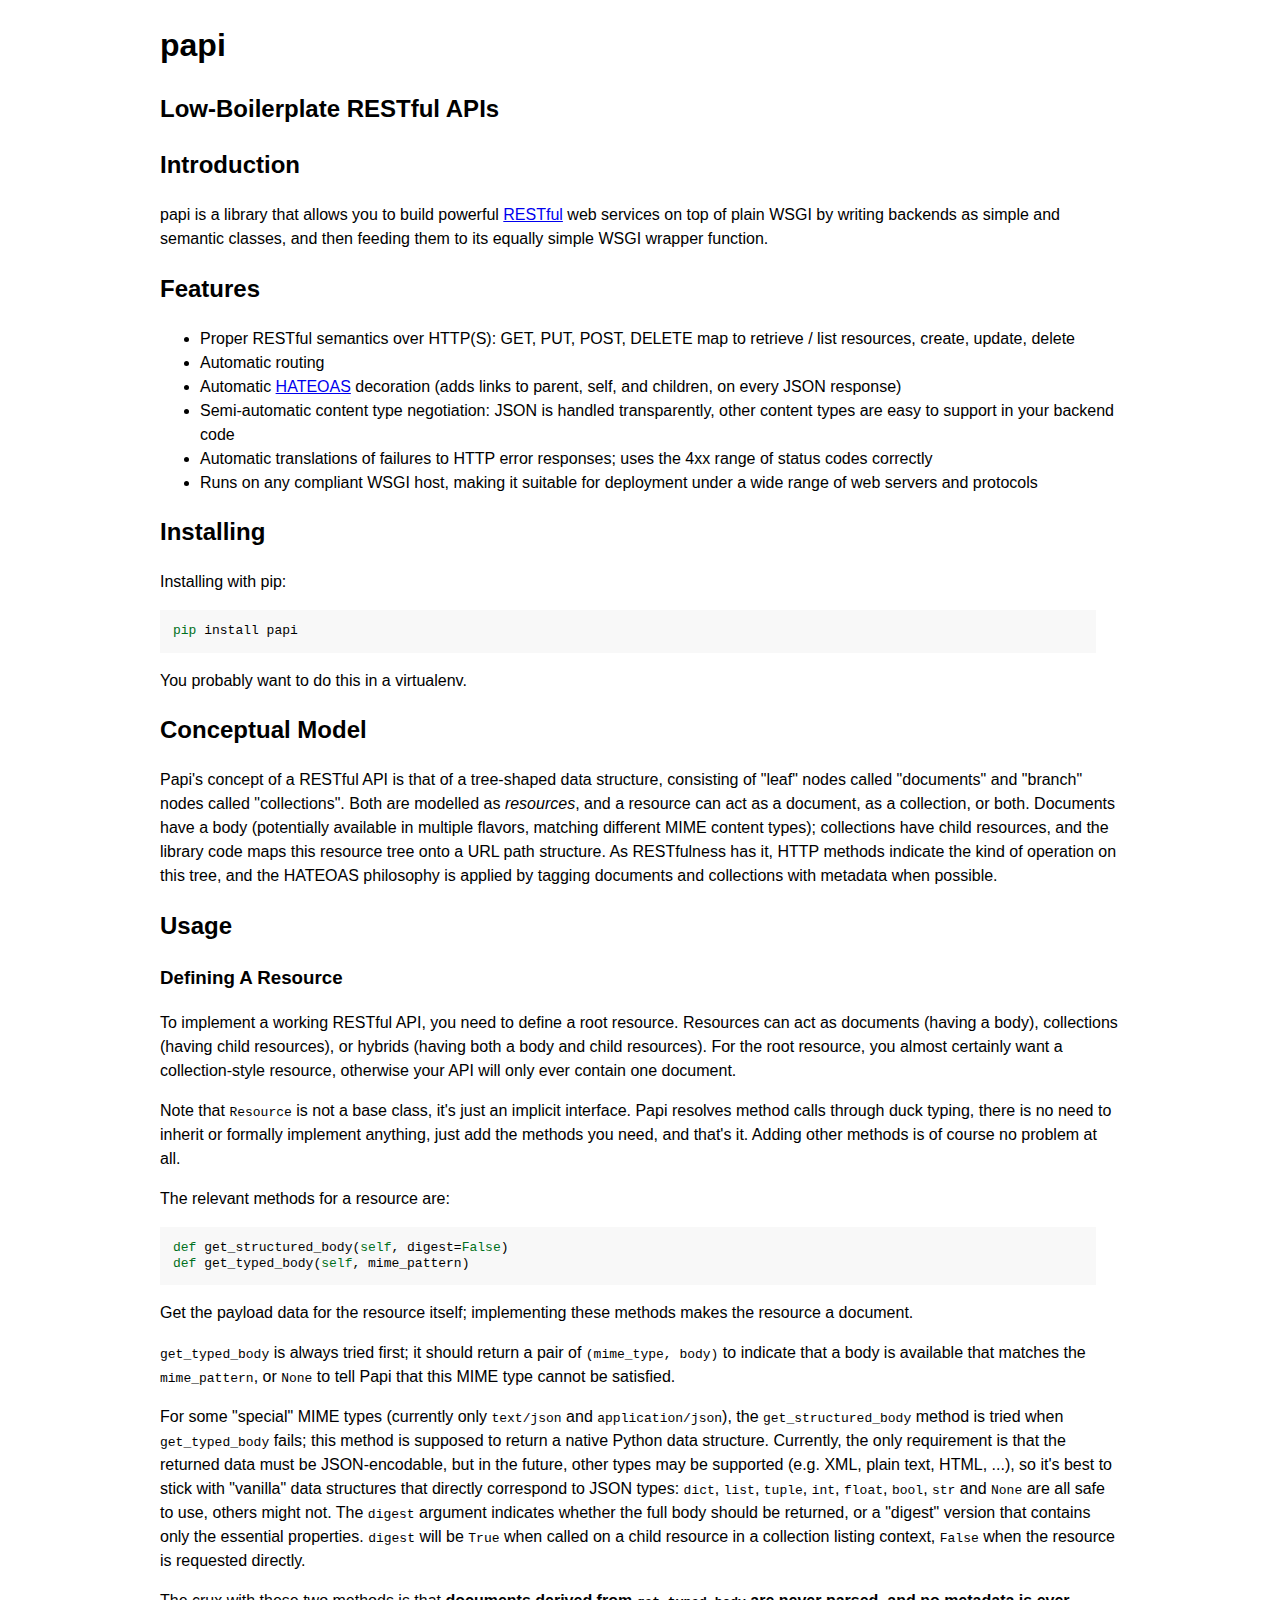
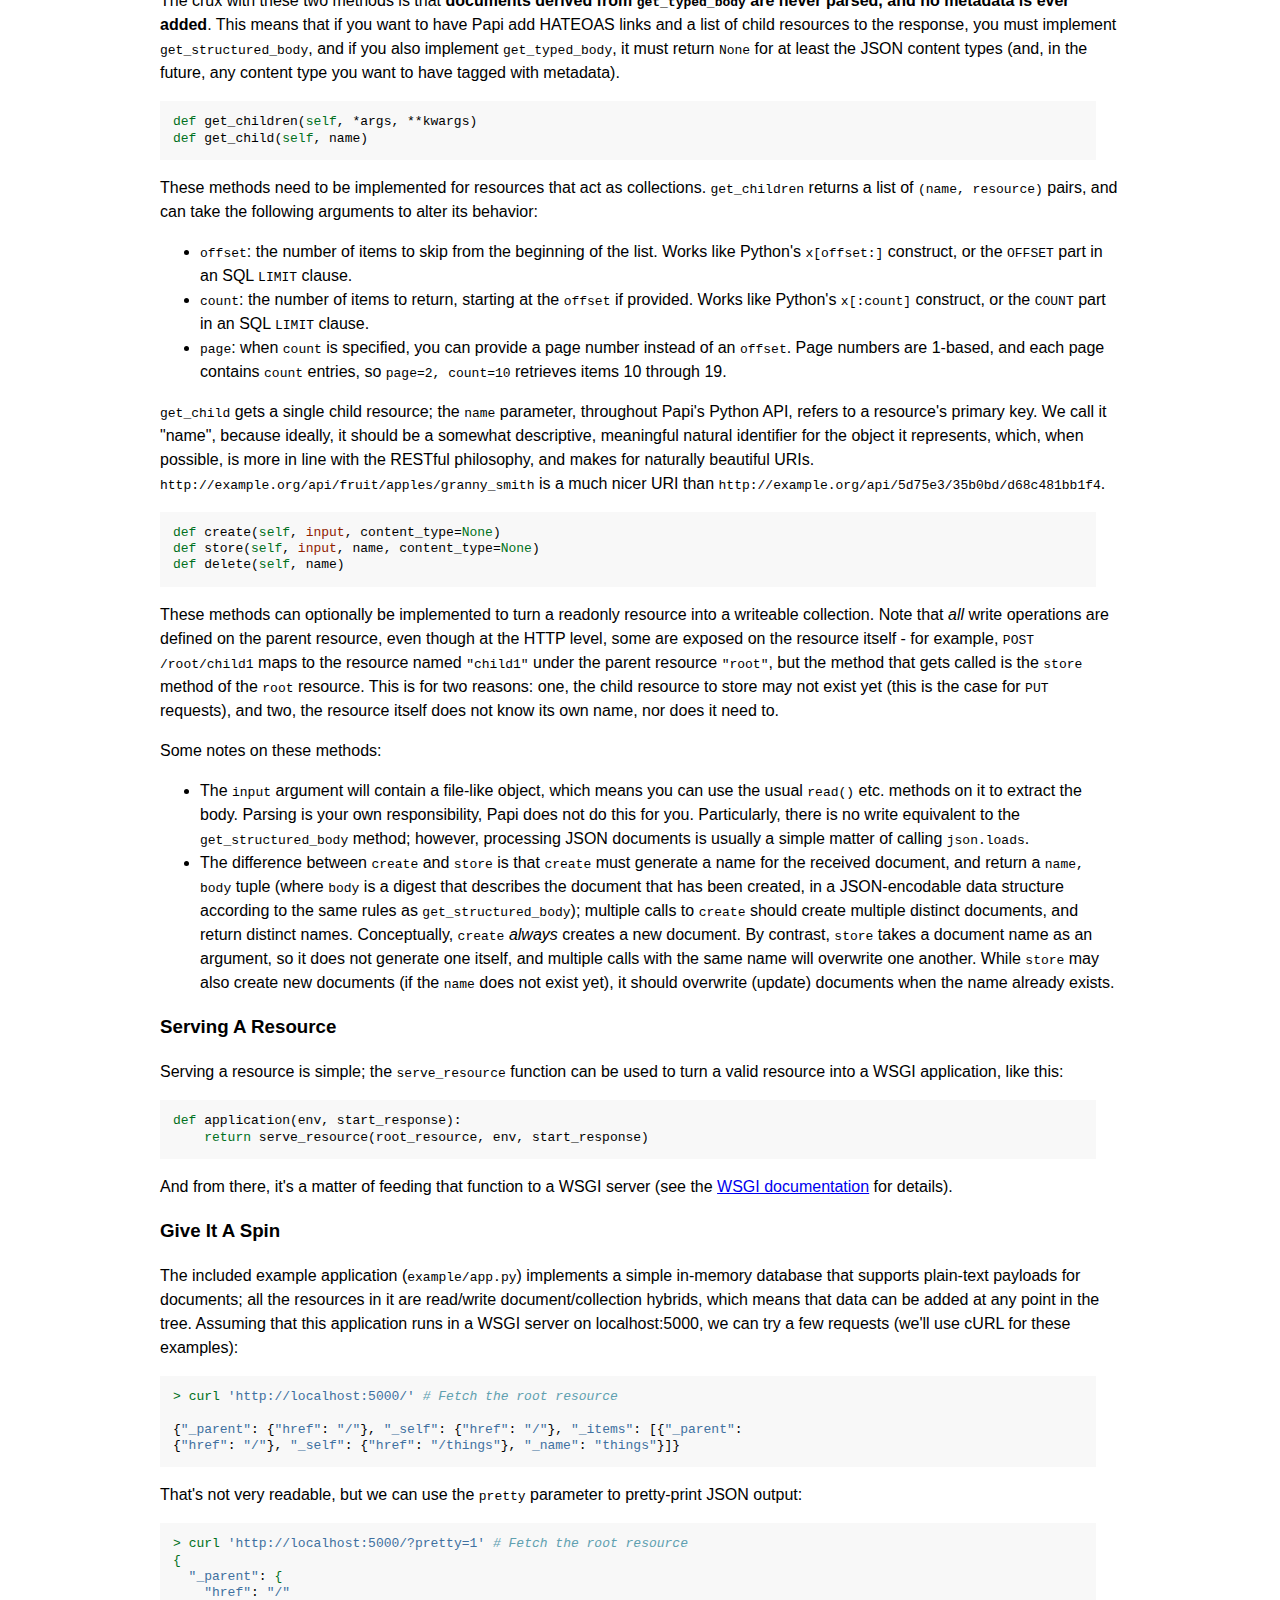
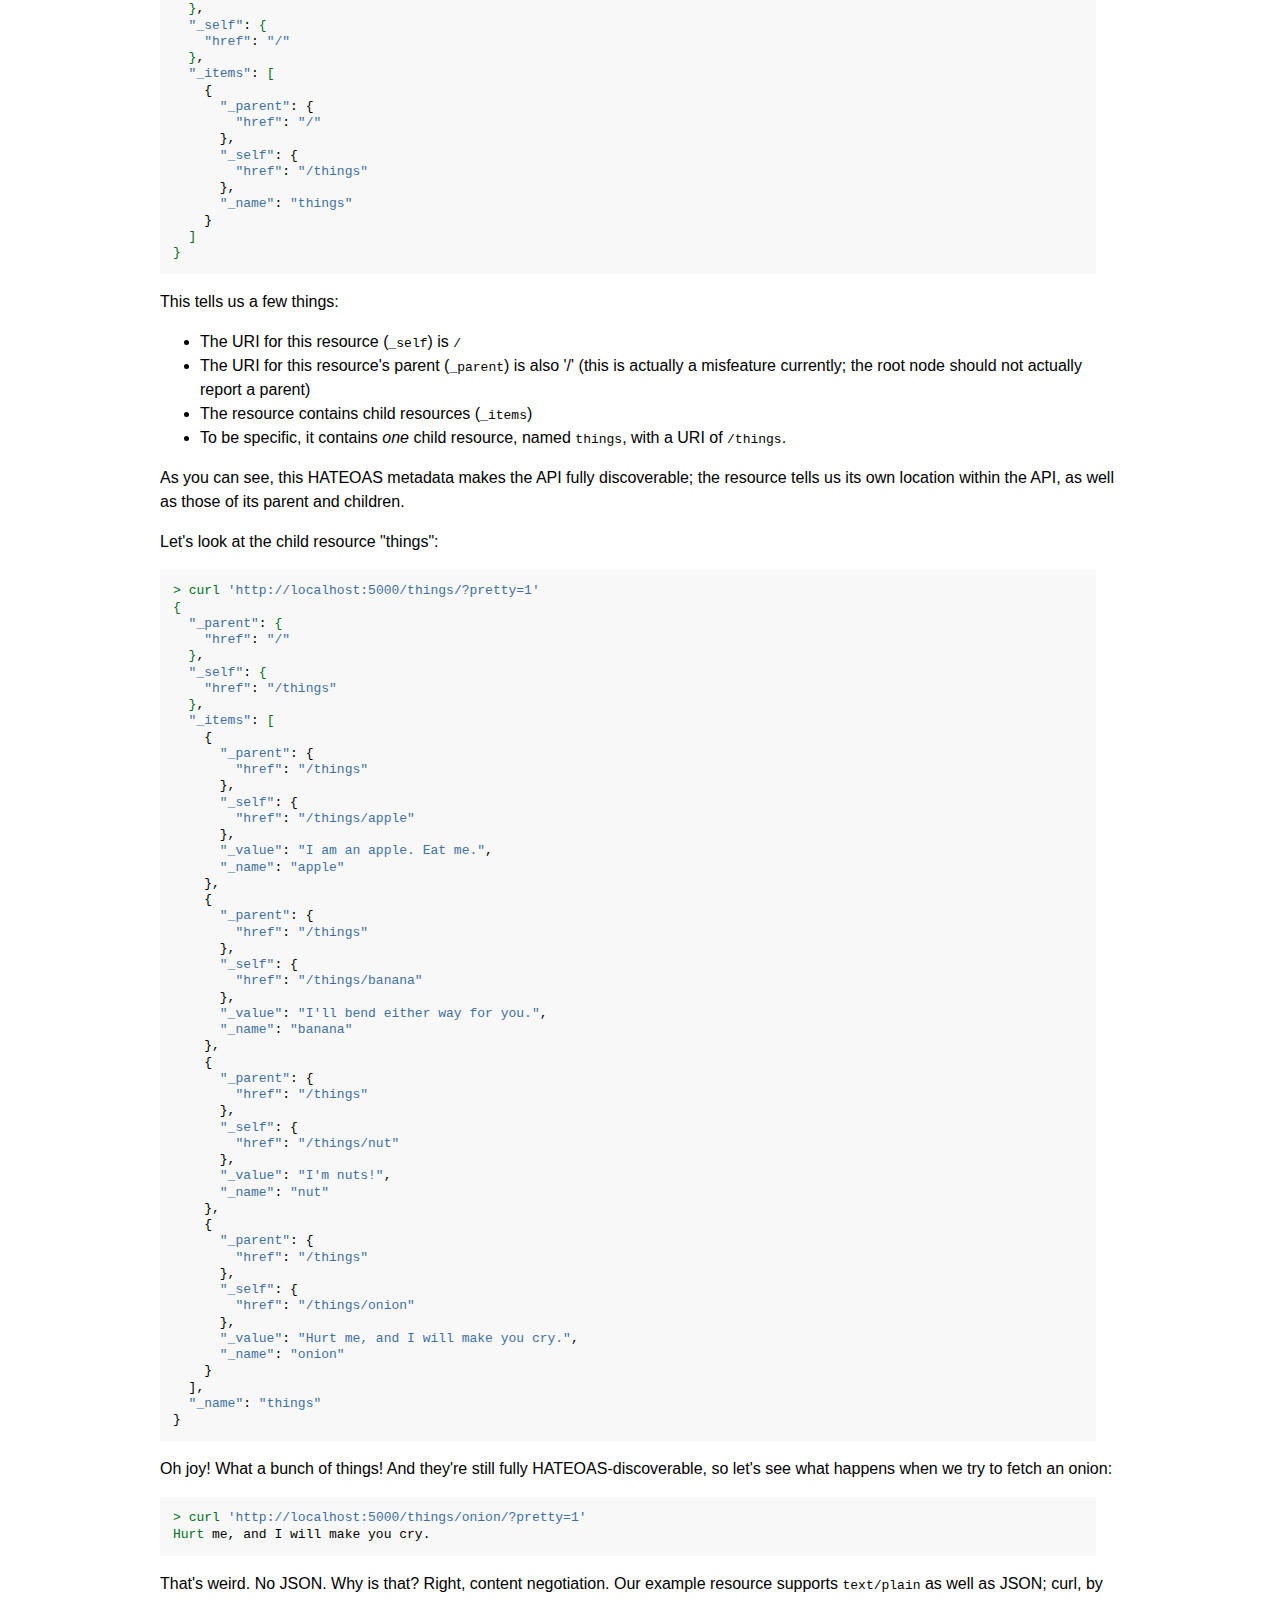
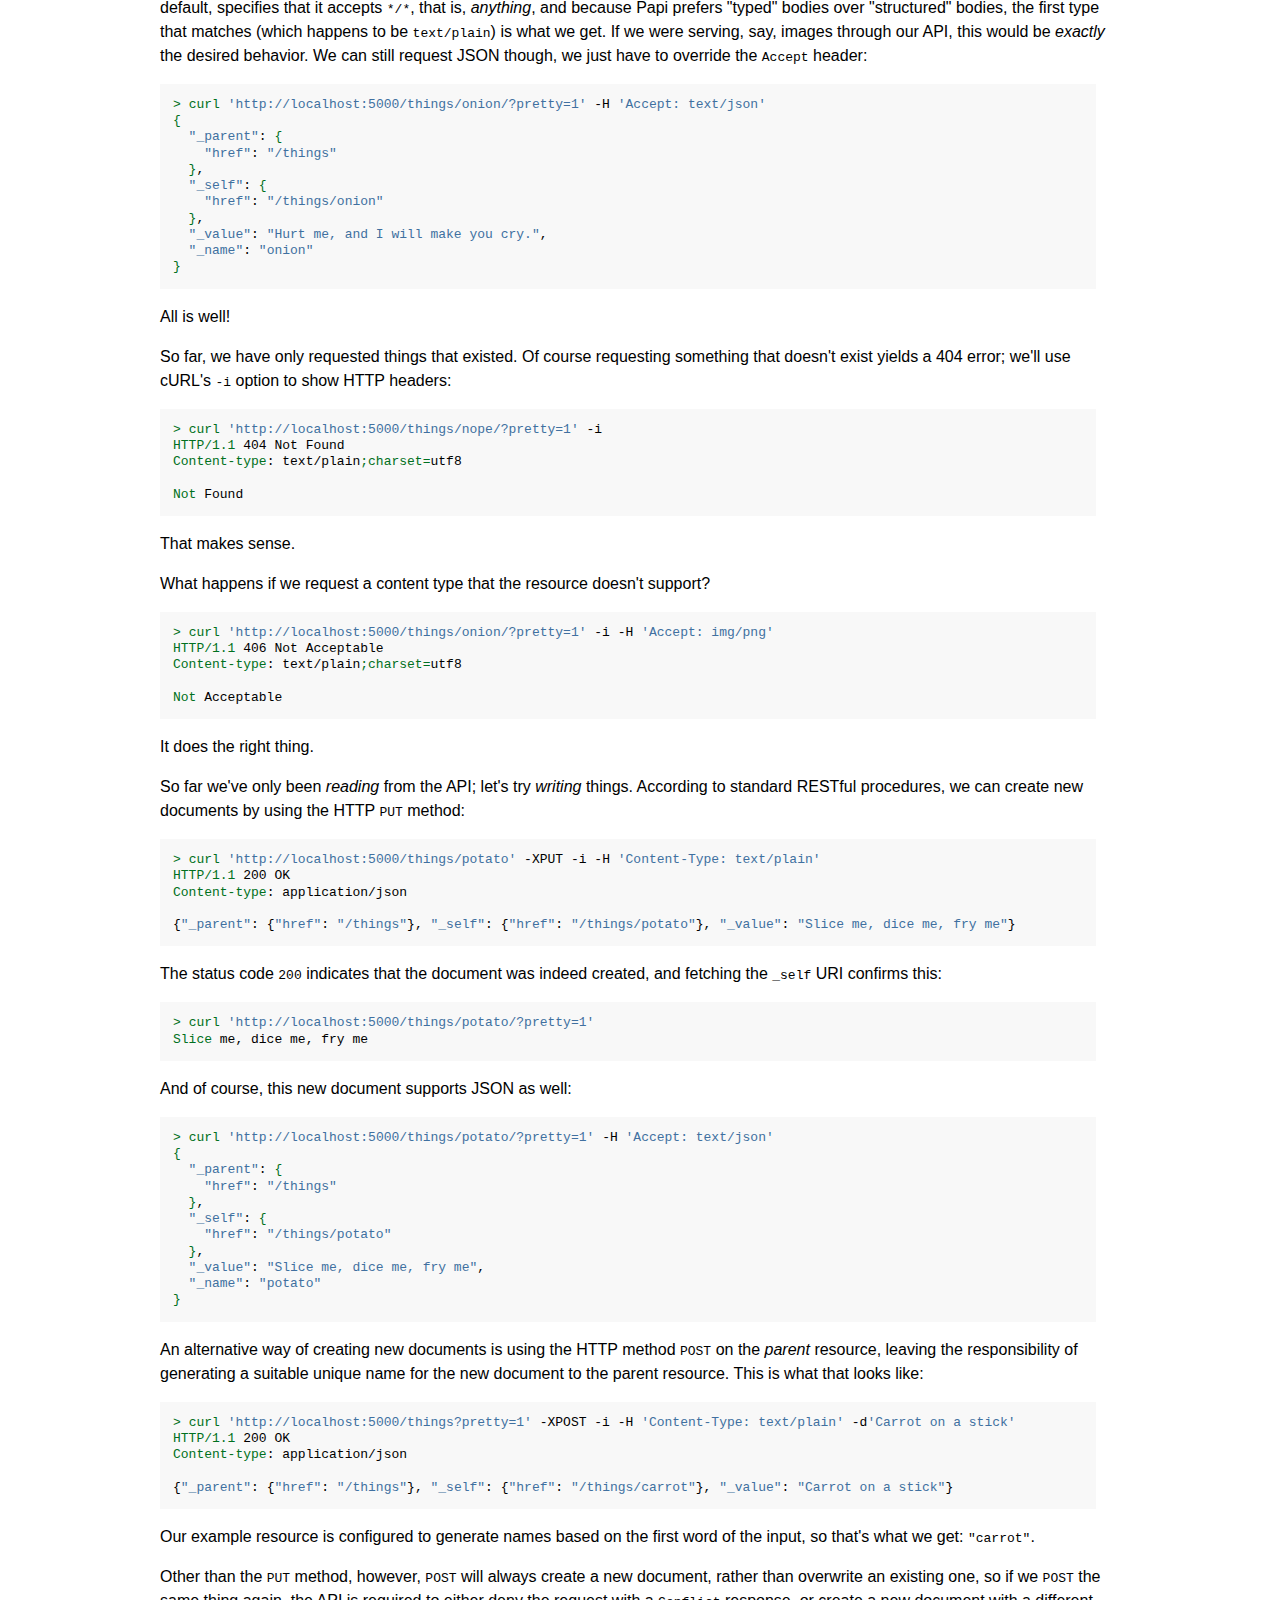
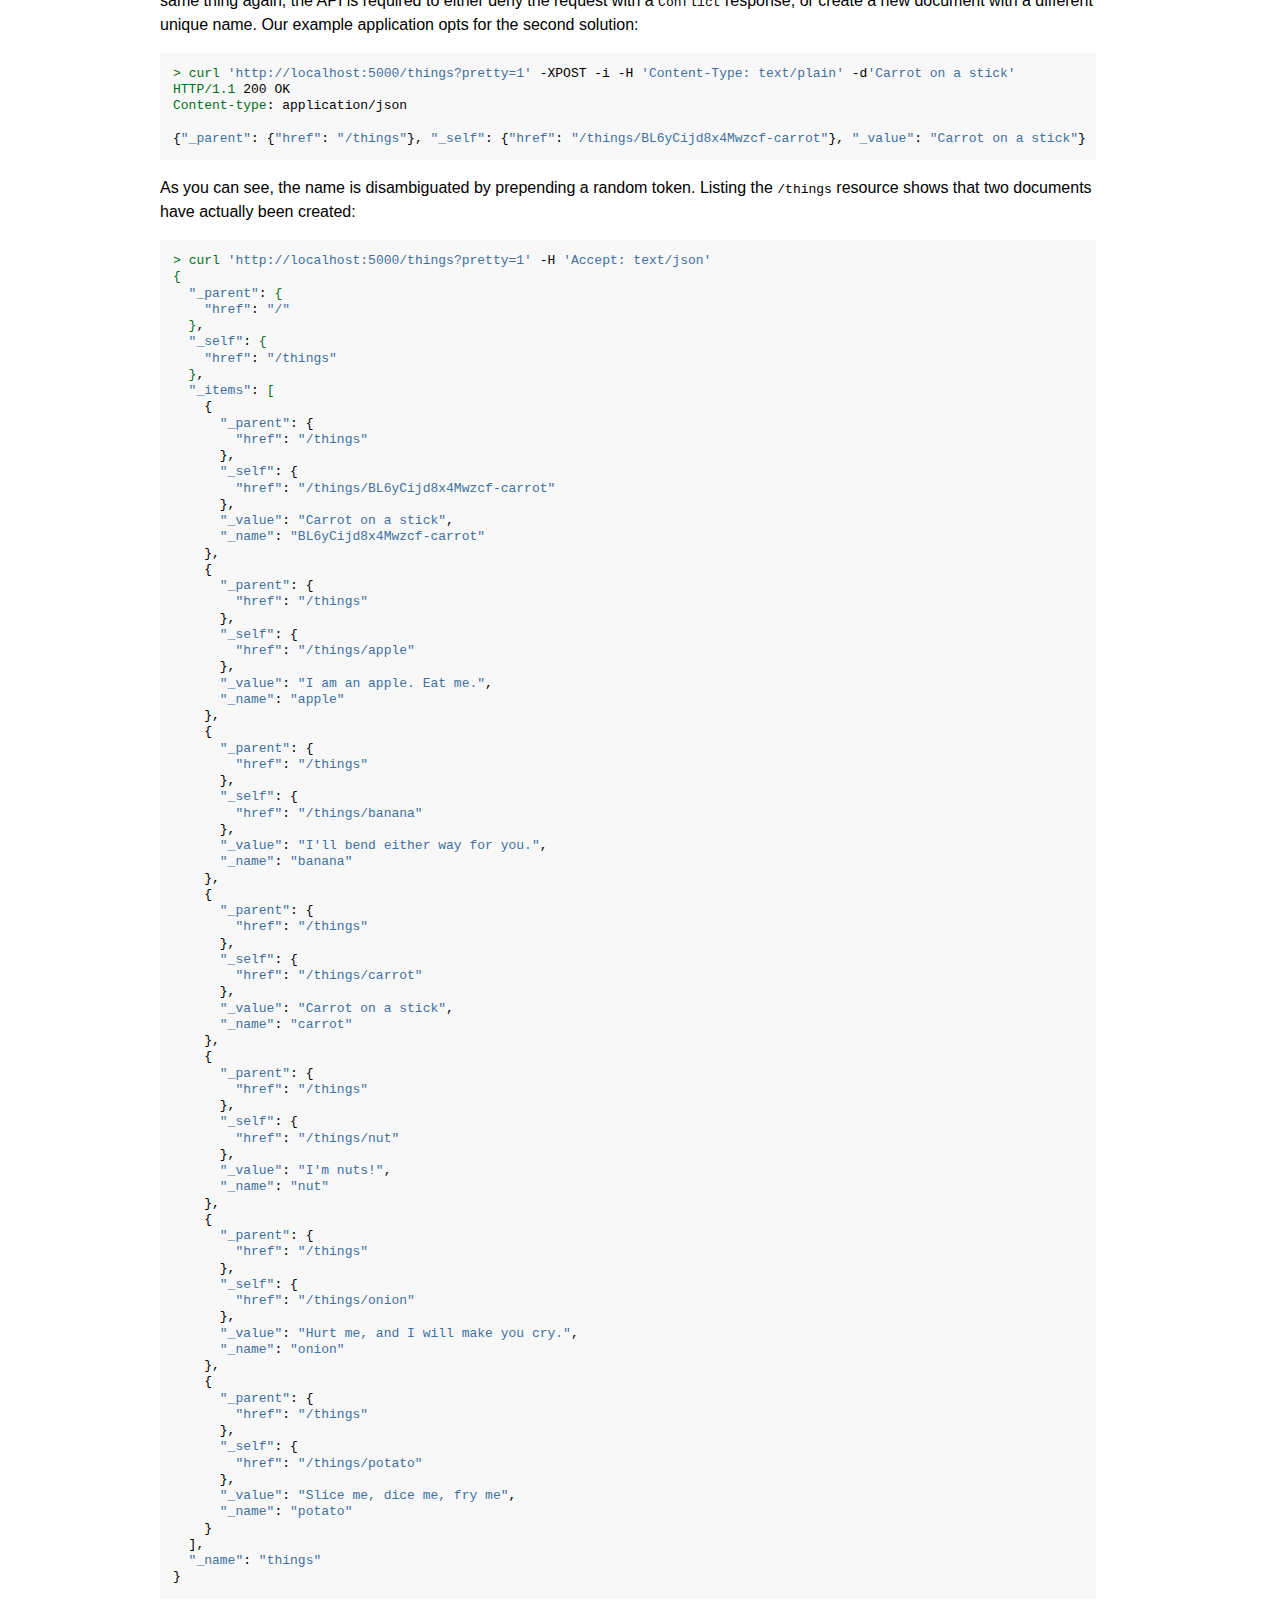
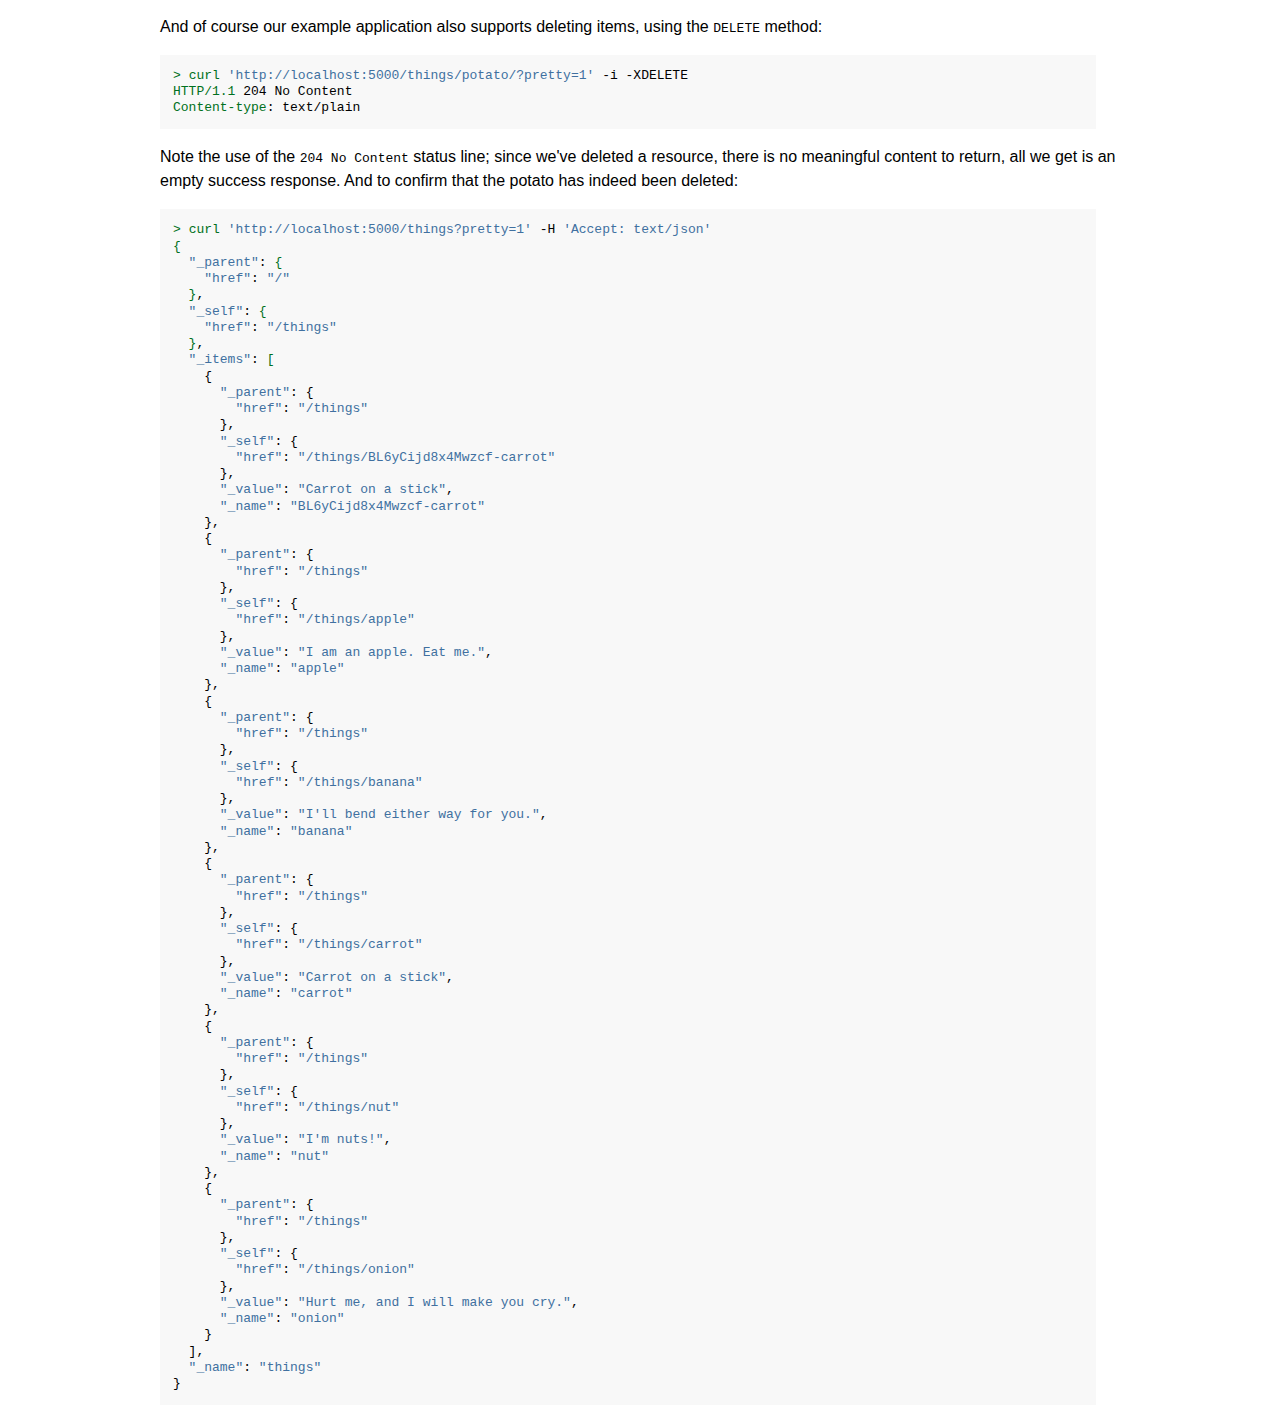
==== docs/index.html @ 648bc947 "Documentation" ====
<!DOCTYPE html>
<html>
    <head>
        <link rel="stylesheet" type="text/css" href="style.css">
    </head>
    <body>
<h1 id="papi">papi</h1>
<h2 id="low-boilerplate-restful-apis">Low-Boilerplate RESTful APIs</h2>
<h2 id="introduction">Introduction</h2>
<p>papi is a library that allows you to build powerful <a href="https://en.wikipedia.org/wiki/Restful">RESTful</a> web services on top of plain WSGI by writing backends as simple and semantic classes, and then feeding them to its equally simple WSGI wrapper function.</p>
<h2 id="features">Features</h2>
<ul>
<li>Proper RESTful semantics over HTTP(S): GET, PUT, POST, DELETE map to retrieve / list resources, create, update, delete</li>
<li>Automatic routing</li>
<li>Automatic <a href="https://en.wikipedia.org/wiki/HATEOAS">HATEOAS</a> decoration (adds links to parent, self, and children, on every JSON response)</li>
<li>Semi-automatic content type negotiation: JSON is handled transparently, other content types are easy to support in your backend code</li>
<li>Automatic translations of failures to HTTP error responses; uses the 4xx range of status codes correctly</li>
<li>Runs on any compliant WSGI host, making it suitable for deployment under a wide range of web servers and protocols</li>
</ul>
<h2 id="installing">Installing</h2>
<p>Installing with pip:</p>
<pre class="sourceCode bash"><code class="sourceCode bash"><span class="kw">pip</span> install papi</code></pre>
<p>You probably want to do this in a virtualenv.</p>
<h2 id="conceptual-model">Conceptual Model</h2>
<p>Papi's concept of a RESTful API is that of a tree-shaped data structure, consisting of &quot;leaf&quot; nodes called &quot;documents&quot; and &quot;branch&quot; nodes called &quot;collections&quot;. Both are modelled as <em>resources</em>, and a resource can act as a document, as a collection, or both. Documents have a body (potentially available in multiple flavors, matching different MIME content types); collections have child resources, and the library code maps this resource tree onto a URL path structure. As RESTfulness has it, HTTP methods indicate the kind of operation on this tree, and the HATEOAS philosophy is applied by tagging documents and collections with metadata when possible.</p>
<h2 id="usage">Usage</h2>
<h3 id="defining-a-resource">Defining A Resource</h3>
<p>To implement a working RESTful API, you need to define a root resource. Resources can act as documents (having a body), collections (having child resources), or hybrids (having both a body and child resources). For the root resource, you almost certainly want a collection-style resource, otherwise your API will only ever contain one document.</p>
<p>Note that <code>Resource</code> is not a base class, it's just an implicit interface. Papi resolves method calls through duck typing, there is no need to inherit or formally implement anything, just add the methods you need, and that's it. Adding other methods is of course no problem at all.</p>
<p>The relevant methods for a resource are:</p>
<pre class="sourceCode python"><code class="sourceCode python"><span class="kw">def</span> get_structured_body(<span class="ot">self</span>, digest=<span class="ot">False</span>)
<span class="kw">def</span> get_typed_body(<span class="ot">self</span>, mime_pattern)</code></pre>
<p>Get the payload data for the resource itself; implementing these methods makes the resource a document.</p>
<p><code>get_typed_body</code> is always tried first; it should return a pair of <code>(mime_type, body)</code> to indicate that a body is available that matches the <code>mime_pattern</code>, or <code>None</code> to tell Papi that this MIME type cannot be satisfied.</p>
<p>For some &quot;special&quot; MIME types (currently only <code>text/json</code> and <code>application/json</code>), the <code>get_structured_body</code> method is tried when <code>get_typed_body</code> fails; this method is supposed to return a native Python data structure. Currently, the only requirement is that the returned data must be JSON-encodable, but in the future, other types may be supported (e.g. XML, plain text, HTML, ...), so it's best to stick with &quot;vanilla&quot; data structures that directly correspond to JSON types: <code>dict</code>, <code>list</code>, <code>tuple</code>, <code>int</code>, <code>float</code>, <code>bool</code>, <code>str</code> and <code>None</code> are all safe to use, others might not. The <code>digest</code> argument indicates whether the full body should be returned, or a &quot;digest&quot; version that contains only the essential properties. <code>digest</code> will be <code>True</code> when called on a child resource in a collection listing context, <code>False</code> when the resource is requested directly.</p>
<p>The crux with these two methods is that <strong>documents derived from <code>get_typed_body</code> are never parsed, and no metadata is ever added</strong>. This means that if you want to have Papi add HATEOAS links and a list of child resources to the response, you must implement <code>get_structured_body</code>, and if you also implement <code>get_typed_body</code>, it must return <code>None</code> for at least the JSON content types (and, in the future, any content type you want to have tagged with metadata).</p>
<pre class="sourceCode python"><code class="sourceCode python"><span class="kw">def</span> get_children(<span class="ot">self</span>, *args, **kwargs)
<span class="kw">def</span> get_child(<span class="ot">self</span>, name)</code></pre>
<p>These methods need to be implemented for resources that act as collections. <code>get_children</code> returns a list of <code>(name, resource)</code> pairs, and can take the following arguments to alter its behavior:</p>
<ul>
<li><code>offset</code>: the number of items to skip from the beginning of the list. Works like Python's <code>x[offset:]</code> construct, or the <code>OFFSET</code> part in an SQL <code>LIMIT</code> clause.</li>
<li><code>count</code>: the number of items to return, starting at the <code>offset</code> if provided. Works like Python's <code>x[:count]</code> construct, or the <code>COUNT</code> part in an SQL <code>LIMIT</code> clause.</li>
<li><code>page</code>: when <code>count</code> is specified, you can provide a page number instead of an <code>offset</code>. Page numbers are 1-based, and each page contains <code>count</code> entries, so <code>page=2, count=10</code> retrieves items 10 through 19.</li>
</ul>
<p><code>get_child</code> gets a single child resource; the <code>name</code> parameter, throughout Papi's Python API, refers to a resource's primary key. We call it &quot;name&quot;, because ideally, it should be a somewhat descriptive, meaningful natural identifier for the object it represents, which, when possible, is more in line with the RESTful philosophy, and makes for naturally beautiful URIs. <code>http://example.org/api/fruit/apples/granny_smith</code> is a much nicer URI than <code>http://example.org/api/5d75e3/35b0bd/d68c481bb1f4</code>.</p>
<pre class="sourceCode python"><code class="sourceCode python"><span class="kw">def</span> create(<span class="ot">self</span>, <span class="dt">input</span>, content_type=<span class="ot">None</span>)
<span class="kw">def</span> store(<span class="ot">self</span>, <span class="dt">input</span>, name, content_type=<span class="ot">None</span>)
<span class="kw">def</span> delete(<span class="ot">self</span>, name)</code></pre>
<p>These methods can optionally be implemented to turn a readonly resource into a writeable collection. Note that <em>all</em> write operations are defined on the parent resource, even though at the HTTP level, some are exposed on the resource itself - for example, <code>POST /root/child1</code> maps to the resource named <code>&quot;child1&quot;</code> under the parent resource <code>&quot;root&quot;</code>, but the method that gets called is the <code>store</code> method of the <code>root</code> resource. This is for two reasons: one, the child resource to store may not exist yet (this is the case for <code>PUT</code> requests), and two, the resource itself does not know its own name, nor does it need to.</p>
<p>Some notes on these methods:</p>
<ul>
<li>The <code>input</code> argument will contain a file-like object, which means you can use the usual <code>read()</code> etc. methods on it to extract the body. Parsing is your own responsibility, Papi does not do this for you. Particularly, there is no write equivalent to the <code>get_structured_body</code> method; however, processing JSON documents is usually a simple matter of calling <code>json.loads</code>.</li>
<li>The difference between <code>create</code> and <code>store</code> is that <code>create</code> must generate a name for the received document, and return a <code>name, body</code> tuple (where <code>body</code> is a digest that describes the document that has been created, in a JSON-encodable data structure according to the same rules as <code>get_structured_body</code>); multiple calls to <code>create</code> should create multiple distinct documents, and return distinct names. Conceptually, <code>create</code> <em>always</em> creates a new document. By contrast, <code>store</code> takes a document name as an argument, so it does not generate one itself, and multiple calls with the same name will overwrite one another. While <code>store</code> may also create new documents (if the <code>name</code> does not exist yet), it should overwrite (update) documents when the name already exists.</li>
</ul>
<h3 id="serving-a-resource">Serving A Resource</h3>
<p>Serving a resource is simple; the <code>serve_resource</code> function can be used to turn a valid resource into a WSGI application, like this:</p>
<pre class="sourceCode python"><code class="sourceCode python"><span class="kw">def</span> application(env, start_response):
    <span class="kw">return</span> serve_resource(root_resource, env, start_response)</code></pre>
<p>And from there, it's a matter of feeding that function to a WSGI server (see the <a href="https://wsgi.readthedocs.io/en/latest/">WSGI documentation</a> for details).</p>
<h3 id="give-it-a-spin">Give It A Spin</h3>
<p>The included example application (<code>example/app.py</code>) implements a simple in-memory database that supports plain-text payloads for documents; all the resources in it are read/write document/collection hybrids, which means that data can be added at any point in the tree. Assuming that this application runs in a WSGI server on localhost:5000, we can try a few requests (we'll use cURL for these examples):</p>
<pre class="sourceCode bash"><code class="sourceCode bash"><span class="kw">&gt;</span> <span class="kw">curl</span> <span class="st">&#39;http://localhost:5000/&#39;</span> <span class="co"># Fetch the root resource</span>

{<span class="st">&quot;_parent&quot;</span>: {<span class="st">&quot;href&quot;</span>: <span class="st">&quot;/&quot;</span>}, <span class="st">&quot;_self&quot;</span>: {<span class="st">&quot;href&quot;</span>: <span class="st">&quot;/&quot;</span>}, <span class="st">&quot;_items&quot;</span>: [{<span class="st">&quot;_parent&quot;</span>:
{<span class="st">&quot;href&quot;</span>: <span class="st">&quot;/&quot;</span>}, <span class="st">&quot;_self&quot;</span>: {<span class="st">&quot;href&quot;</span>: <span class="st">&quot;/things&quot;</span>}, <span class="st">&quot;_name&quot;</span>: <span class="st">&quot;things&quot;</span>}]}</code></pre>
<p>That's not very readable, but we can use the <code>pretty</code> parameter to pretty-print JSON output:</p>
<pre class="sourceCode bash"><code class="sourceCode bash"><span class="kw">&gt;</span> <span class="kw">curl</span> <span class="st">&#39;http://localhost:5000/?pretty=1&#39;</span> <span class="co"># Fetch the root resource</span>
<span class="kw">{</span>
  <span class="st">&quot;_parent&quot;</span>: <span class="kw">{</span>
    <span class="st">&quot;href&quot;</span>: <span class="st">&quot;/&quot;</span>
  <span class="kw">}</span>,
  <span class="st">&quot;_self&quot;</span>: <span class="kw">{</span>
    <span class="st">&quot;href&quot;</span>: <span class="st">&quot;/&quot;</span>
  <span class="kw">}</span>,
  <span class="st">&quot;_items&quot;</span>:<span class="kw"> [</span>
    {
      <span class="st">&quot;_parent&quot;</span>: {
        <span class="st">&quot;href&quot;</span>: <span class="st">&quot;/&quot;</span>
      },
      <span class="st">&quot;_self&quot;</span>: {
        <span class="st">&quot;href&quot;</span>: <span class="st">&quot;/things&quot;</span>
      },
      <span class="st">&quot;_name&quot;</span>: <span class="st">&quot;things&quot;</span>
    }
 <span class="kw"> ]</span>
<span class="kw">}</span></code></pre>
<p>This tells us a few things:</p>
<ul>
<li>The URI for this resource (<code>_self</code>) is <code>/</code></li>
<li>The URI for this resource's parent (<code>_parent</code>) is also '/' (this is actually a misfeature currently; the root node should not actually report a parent)</li>
<li>The resource contains child resources (<code>_items</code>)</li>
<li>To be specific, it contains <em>one</em> child resource, named <code>things</code>, with a URI of <code>/things</code>.</li>
</ul>
<p>As you can see, this HATEOAS metadata makes the API fully discoverable; the resource tells us its own location within the API, as well as those of its parent and children.</p>
<p>Let's look at the child resource &quot;things&quot;:</p>
<pre class="sourceCode bash"><code class="sourceCode bash"><span class="kw">&gt;</span> <span class="kw">curl</span> <span class="st">&#39;http://localhost:5000/things/?pretty=1&#39;</span>
<span class="kw">{</span>
  <span class="st">&quot;_parent&quot;</span>: <span class="kw">{</span>
    <span class="st">&quot;href&quot;</span>: <span class="st">&quot;/&quot;</span>
  <span class="kw">}</span>,
  <span class="st">&quot;_self&quot;</span>: <span class="kw">{</span>
    <span class="st">&quot;href&quot;</span>: <span class="st">&quot;/things&quot;</span>
  <span class="kw">}</span>,
  <span class="st">&quot;_items&quot;</span>:<span class="kw"> [</span>
    {
      <span class="st">&quot;_parent&quot;</span>: {
        <span class="st">&quot;href&quot;</span>: <span class="st">&quot;/things&quot;</span>
      },
      <span class="st">&quot;_self&quot;</span>: {
        <span class="st">&quot;href&quot;</span>: <span class="st">&quot;/things/apple&quot;</span>
      },
      <span class="st">&quot;_value&quot;</span>: <span class="st">&quot;I am an apple. Eat me.&quot;</span>,
      <span class="st">&quot;_name&quot;</span>: <span class="st">&quot;apple&quot;</span>
    },
    {
      <span class="st">&quot;_parent&quot;</span>: {
        <span class="st">&quot;href&quot;</span>: <span class="st">&quot;/things&quot;</span>
      },
      <span class="st">&quot;_self&quot;</span>: {
        <span class="st">&quot;href&quot;</span>: <span class="st">&quot;/things/banana&quot;</span>
      },
      <span class="st">&quot;_value&quot;</span>: <span class="st">&quot;I&#39;ll bend either way for you.&quot;</span>,
      <span class="st">&quot;_name&quot;</span>: <span class="st">&quot;banana&quot;</span>
    },
    {
      <span class="st">&quot;_parent&quot;</span>: {
        <span class="st">&quot;href&quot;</span>: <span class="st">&quot;/things&quot;</span>
      },
      <span class="st">&quot;_self&quot;</span>: {
        <span class="st">&quot;href&quot;</span>: <span class="st">&quot;/things/nut&quot;</span>
      },
      <span class="st">&quot;_value&quot;</span>: <span class="st">&quot;I&#39;m nuts!&quot;</span>,
      <span class="st">&quot;_name&quot;</span>: <span class="st">&quot;nut&quot;</span>
    },
    {
      <span class="st">&quot;_parent&quot;</span>: {
        <span class="st">&quot;href&quot;</span>: <span class="st">&quot;/things&quot;</span>
      },
      <span class="st">&quot;_self&quot;</span>: {
        <span class="st">&quot;href&quot;</span>: <span class="st">&quot;/things/onion&quot;</span>
      },
      <span class="st">&quot;_value&quot;</span>: <span class="st">&quot;Hurt me, and I will make you cry.&quot;</span>,
      <span class="st">&quot;_name&quot;</span>: <span class="st">&quot;onion&quot;</span>
    }
  ],
  <span class="st">&quot;_name&quot;</span>: <span class="st">&quot;things&quot;</span>
}</code></pre>
<p>Oh joy! What a bunch of things! And they're still fully HATEOAS-discoverable, so let's see what happens when we try to fetch an onion:</p>
<pre class="sourceCode bash"><code class="sourceCode bash"><span class="kw">&gt;</span> <span class="kw">curl</span> <span class="st">&#39;http://localhost:5000/things/onion/?pretty=1&#39;</span>
<span class="kw">Hurt</span> me, and I will make you cry.</code></pre>
<p>That's weird. No JSON. Why is that? Right, content negotiation. Our example resource supports <code>text/plain</code> as well as JSON; curl, by default, specifies that it accepts <code>*/*</code>, that is, <em>anything</em>, and because Papi prefers &quot;typed&quot; bodies over &quot;structured&quot; bodies, the first type that matches (which happens to be <code>text/plain</code>) is what we get. If we were serving, say, images through our API, this would be <em>exactly</em> the desired behavior. We can still request JSON though, we just have to override the <code>Accept</code> header:</p>
<pre class="sourceCode bash"><code class="sourceCode bash"><span class="kw">&gt;</span> <span class="kw">curl</span> <span class="st">&#39;http://localhost:5000/things/onion/?pretty=1&#39;</span> -H <span class="st">&#39;Accept: text/json&#39;</span>
<span class="kw">{</span>
  <span class="st">&quot;_parent&quot;</span>: <span class="kw">{</span>
    <span class="st">&quot;href&quot;</span>: <span class="st">&quot;/things&quot;</span>
  <span class="kw">}</span>,
  <span class="st">&quot;_self&quot;</span>: <span class="kw">{</span>
    <span class="st">&quot;href&quot;</span>: <span class="st">&quot;/things/onion&quot;</span>
  <span class="kw">}</span>,
  <span class="st">&quot;_value&quot;</span>: <span class="st">&quot;Hurt me, and I will make you cry.&quot;</span>,
  <span class="st">&quot;_name&quot;</span>: <span class="st">&quot;onion&quot;</span>
<span class="kw">}</span></code></pre>
<p>All is well!</p>
<p>So far, we have only requested things that existed. Of course requesting something that doesn't exist yields a 404 error; we'll use cURL's <code>-i</code> option to show HTTP headers:</p>
<pre class="sourceCode bash"><code class="sourceCode bash"><span class="kw">&gt;</span> <span class="kw">curl</span> <span class="st">&#39;http://localhost:5000/things/nope/?pretty=1&#39;</span> -i
<span class="kw">HTTP/1.1</span> 404 Not Found
<span class="kw">Content-type</span>: text/plain<span class="kw">;</span><span class="ot">charset=</span>utf8

<span class="kw">Not</span> Found</code></pre>
<p>That makes sense.</p>
<p>What happens if we request a content type that the resource doesn't support?</p>
<pre class="sourceCode bash"><code class="sourceCode bash"><span class="kw">&gt;</span> <span class="kw">curl</span> <span class="st">&#39;http://localhost:5000/things/onion/?pretty=1&#39;</span> -i -H <span class="st">&#39;Accept: img/png&#39;</span>
<span class="kw">HTTP/1.1</span> 406 Not Acceptable
<span class="kw">Content-type</span>: text/plain<span class="kw">;</span><span class="ot">charset=</span>utf8

<span class="kw">Not</span> Acceptable</code></pre>
<p>It does the right thing.</p>
<p>So far we've only been <em>reading</em> from the API; let's try <em>writing</em> things. According to standard RESTful procedures, we can create new documents by using the HTTP <code>PUT</code> method:</p>
<pre class="sourceCode bash"><code class="sourceCode bash"><span class="kw">&gt;</span> <span class="kw">curl</span> <span class="st">&#39;http://localhost:5000/things/potato&#39;</span> -XPUT -i -H <span class="st">&#39;Content-Type: text/plain&#39;</span>
<span class="kw">HTTP/1.1</span> 200 OK
<span class="kw">Content-type</span>: application/json

{<span class="st">&quot;_parent&quot;</span>: {<span class="st">&quot;href&quot;</span>: <span class="st">&quot;/things&quot;</span>}, <span class="st">&quot;_self&quot;</span>: {<span class="st">&quot;href&quot;</span>: <span class="st">&quot;/things/potato&quot;</span>}, <span class="st">&quot;_value&quot;</span>: <span class="st">&quot;Slice me, dice me, fry me&quot;</span>}</code></pre>
<p>The status code <code>200</code> indicates that the document was indeed created, and fetching the <code>_self</code> URI confirms this:</p>
<pre class="sourceCode bash"><code class="sourceCode bash"><span class="kw">&gt;</span> <span class="kw">curl</span> <span class="st">&#39;http://localhost:5000/things/potato/?pretty=1&#39;</span>
<span class="kw">Slice</span> me, dice me, fry me</code></pre>
<p>And of course, this new document supports JSON as well:</p>
<pre class="sourceCode bash"><code class="sourceCode bash"><span class="kw">&gt;</span> <span class="kw">curl</span> <span class="st">&#39;http://localhost:5000/things/potato/?pretty=1&#39;</span> -H <span class="st">&#39;Accept: text/json&#39;</span>
<span class="kw">{</span>
  <span class="st">&quot;_parent&quot;</span>: <span class="kw">{</span>
    <span class="st">&quot;href&quot;</span>: <span class="st">&quot;/things&quot;</span>
  <span class="kw">}</span>,
  <span class="st">&quot;_self&quot;</span>: <span class="kw">{</span>
    <span class="st">&quot;href&quot;</span>: <span class="st">&quot;/things/potato&quot;</span>
  <span class="kw">}</span>,
  <span class="st">&quot;_value&quot;</span>: <span class="st">&quot;Slice me, dice me, fry me&quot;</span>,
  <span class="st">&quot;_name&quot;</span>: <span class="st">&quot;potato&quot;</span>
<span class="kw">}</span></code></pre>
<p>An alternative way of creating new documents is using the HTTP method <code>POST</code> on the <em>parent</em> resource, leaving the responsibility of generating a suitable unique name for the new document to the parent resource. This is what that looks like:</p>
<pre class="sourceCode bash"><code class="sourceCode bash"><span class="kw">&gt;</span> <span class="kw">curl</span> <span class="st">&#39;http://localhost:5000/things?pretty=1&#39;</span> -XPOST -i -H <span class="st">&#39;Content-Type: text/plain&#39;</span> -d<span class="st">&#39;Carrot on a stick&#39;</span>
<span class="kw">HTTP/1.1</span> 200 OK
<span class="kw">Content-type</span>: application/json

{<span class="st">&quot;_parent&quot;</span>: {<span class="st">&quot;href&quot;</span>: <span class="st">&quot;/things&quot;</span>}, <span class="st">&quot;_self&quot;</span>: {<span class="st">&quot;href&quot;</span>: <span class="st">&quot;/things/carrot&quot;</span>}, <span class="st">&quot;_value&quot;</span>: <span class="st">&quot;Carrot on a stick&quot;</span>}</code></pre>
<p>Our example resource is configured to generate names based on the first word of the input, so that's what we get: <code>&quot;carrot&quot;</code>.</p>
<p>Other than the <code>PUT</code> method, however, <code>POST</code> will always create a new document, rather than overwrite an existing one, so if we <code>POST</code> the same thing again, the API is required to either deny the request with a <code>Conflict</code> response, or create a new document with a different unique name. Our example application opts for the second solution:</p>
<pre class="sourceCode bash"><code class="sourceCode bash"><span class="kw">&gt;</span> <span class="kw">curl</span> <span class="st">&#39;http://localhost:5000/things?pretty=1&#39;</span> -XPOST -i -H <span class="st">&#39;Content-Type: text/plain&#39;</span> -d<span class="st">&#39;Carrot on a stick&#39;</span>
<span class="kw">HTTP/1.1</span> 200 OK
<span class="kw">Content-type</span>: application/json

{<span class="st">&quot;_parent&quot;</span>: {<span class="st">&quot;href&quot;</span>: <span class="st">&quot;/things&quot;</span>}, <span class="st">&quot;_self&quot;</span>: {<span class="st">&quot;href&quot;</span>: <span class="st">&quot;/things/BL6yCijd8x4Mwzcf-carrot&quot;</span>}, <span class="st">&quot;_value&quot;</span>: <span class="st">&quot;Carrot on a stick&quot;</span>}</code></pre>
<p>As you can see, the name is disambiguated by prepending a random token. Listing the <code>/things</code> resource shows that two documents have actually been created:</p>
<pre class="sourceCode bash"><code class="sourceCode bash"><span class="kw">&gt;</span> <span class="kw">curl</span> <span class="st">&#39;http://localhost:5000/things?pretty=1&#39;</span> -H <span class="st">&#39;Accept: text/json&#39;</span>
<span class="kw">{</span>
  <span class="st">&quot;_parent&quot;</span>: <span class="kw">{</span>
    <span class="st">&quot;href&quot;</span>: <span class="st">&quot;/&quot;</span>
  <span class="kw">}</span>,
  <span class="st">&quot;_self&quot;</span>: <span class="kw">{</span>
    <span class="st">&quot;href&quot;</span>: <span class="st">&quot;/things&quot;</span>
  <span class="kw">}</span>,
  <span class="st">&quot;_items&quot;</span>:<span class="kw"> [</span>
    {
      <span class="st">&quot;_parent&quot;</span>: {
        <span class="st">&quot;href&quot;</span>: <span class="st">&quot;/things&quot;</span>
      },
      <span class="st">&quot;_self&quot;</span>: {
        <span class="st">&quot;href&quot;</span>: <span class="st">&quot;/things/BL6yCijd8x4Mwzcf-carrot&quot;</span>
      },
      <span class="st">&quot;_value&quot;</span>: <span class="st">&quot;Carrot on a stick&quot;</span>,
      <span class="st">&quot;_name&quot;</span>: <span class="st">&quot;BL6yCijd8x4Mwzcf-carrot&quot;</span>
    },
    {
      <span class="st">&quot;_parent&quot;</span>: {
        <span class="st">&quot;href&quot;</span>: <span class="st">&quot;/things&quot;</span>
      },
      <span class="st">&quot;_self&quot;</span>: {
        <span class="st">&quot;href&quot;</span>: <span class="st">&quot;/things/apple&quot;</span>
      },
      <span class="st">&quot;_value&quot;</span>: <span class="st">&quot;I am an apple. Eat me.&quot;</span>,
      <span class="st">&quot;_name&quot;</span>: <span class="st">&quot;apple&quot;</span>
    },
    {
      <span class="st">&quot;_parent&quot;</span>: {
        <span class="st">&quot;href&quot;</span>: <span class="st">&quot;/things&quot;</span>
      },
      <span class="st">&quot;_self&quot;</span>: {
        <span class="st">&quot;href&quot;</span>: <span class="st">&quot;/things/banana&quot;</span>
      },
      <span class="st">&quot;_value&quot;</span>: <span class="st">&quot;I&#39;ll bend either way for you.&quot;</span>,
      <span class="st">&quot;_name&quot;</span>: <span class="st">&quot;banana&quot;</span>
    },
    {
      <span class="st">&quot;_parent&quot;</span>: {
        <span class="st">&quot;href&quot;</span>: <span class="st">&quot;/things&quot;</span>
      },
      <span class="st">&quot;_self&quot;</span>: {
        <span class="st">&quot;href&quot;</span>: <span class="st">&quot;/things/carrot&quot;</span>
      },
      <span class="st">&quot;_value&quot;</span>: <span class="st">&quot;Carrot on a stick&quot;</span>,
      <span class="st">&quot;_name&quot;</span>: <span class="st">&quot;carrot&quot;</span>
    },
    {
      <span class="st">&quot;_parent&quot;</span>: {
        <span class="st">&quot;href&quot;</span>: <span class="st">&quot;/things&quot;</span>
      },
      <span class="st">&quot;_self&quot;</span>: {
        <span class="st">&quot;href&quot;</span>: <span class="st">&quot;/things/nut&quot;</span>
      },
      <span class="st">&quot;_value&quot;</span>: <span class="st">&quot;I&#39;m nuts!&quot;</span>,
      <span class="st">&quot;_name&quot;</span>: <span class="st">&quot;nut&quot;</span>
    },
    {
      <span class="st">&quot;_parent&quot;</span>: {
        <span class="st">&quot;href&quot;</span>: <span class="st">&quot;/things&quot;</span>
      },
      <span class="st">&quot;_self&quot;</span>: {
        <span class="st">&quot;href&quot;</span>: <span class="st">&quot;/things/onion&quot;</span>
      },
      <span class="st">&quot;_value&quot;</span>: <span class="st">&quot;Hurt me, and I will make you cry.&quot;</span>,
      <span class="st">&quot;_name&quot;</span>: <span class="st">&quot;onion&quot;</span>
    },
    {
      <span class="st">&quot;_parent&quot;</span>: {
        <span class="st">&quot;href&quot;</span>: <span class="st">&quot;/things&quot;</span>
      },
      <span class="st">&quot;_self&quot;</span>: {
        <span class="st">&quot;href&quot;</span>: <span class="st">&quot;/things/potato&quot;</span>
      },
      <span class="st">&quot;_value&quot;</span>: <span class="st">&quot;Slice me, dice me, fry me&quot;</span>,
      <span class="st">&quot;_name&quot;</span>: <span class="st">&quot;potato&quot;</span>
    }
  ],
  <span class="st">&quot;_name&quot;</span>: <span class="st">&quot;things&quot;</span>
}</code></pre>
<p>And of course our example application also supports deleting items, using the <code>DELETE</code> method:</p>
<pre class="sourceCode bash"><code class="sourceCode bash"><span class="kw">&gt;</span> <span class="kw">curl</span> <span class="st">&#39;http://localhost:5000/things/potato/?pretty=1&#39;</span> -i -XDELETE
<span class="kw">HTTP/1.1</span> 204 No Content
<span class="kw">Content-type</span>: text/plain</code></pre>
<p>Note the use of the <code>204 No Content</code> status line; since we've deleted a resource, there is no meaningful content to return, all we get is an empty success response. And to confirm that the potato has indeed been deleted:</p>
<pre class="sourceCode bash"><code class="sourceCode bash"><span class="kw">&gt;</span> <span class="kw">curl</span> <span class="st">&#39;http://localhost:5000/things?pretty=1&#39;</span> -H <span class="st">&#39;Accept: text/json&#39;</span>
<span class="kw">{</span>
  <span class="st">&quot;_parent&quot;</span>: <span class="kw">{</span>
    <span class="st">&quot;href&quot;</span>: <span class="st">&quot;/&quot;</span>
  <span class="kw">}</span>,
  <span class="st">&quot;_self&quot;</span>: <span class="kw">{</span>
    <span class="st">&quot;href&quot;</span>: <span class="st">&quot;/things&quot;</span>
  <span class="kw">}</span>,
  <span class="st">&quot;_items&quot;</span>:<span class="kw"> [</span>
    {
      <span class="st">&quot;_parent&quot;</span>: {
        <span class="st">&quot;href&quot;</span>: <span class="st">&quot;/things&quot;</span>
      },
      <span class="st">&quot;_self&quot;</span>: {
        <span class="st">&quot;href&quot;</span>: <span class="st">&quot;/things/BL6yCijd8x4Mwzcf-carrot&quot;</span>
      },
      <span class="st">&quot;_value&quot;</span>: <span class="st">&quot;Carrot on a stick&quot;</span>,
      <span class="st">&quot;_name&quot;</span>: <span class="st">&quot;BL6yCijd8x4Mwzcf-carrot&quot;</span>
    },
    {
      <span class="st">&quot;_parent&quot;</span>: {
        <span class="st">&quot;href&quot;</span>: <span class="st">&quot;/things&quot;</span>
      },
      <span class="st">&quot;_self&quot;</span>: {
        <span class="st">&quot;href&quot;</span>: <span class="st">&quot;/things/apple&quot;</span>
      },
      <span class="st">&quot;_value&quot;</span>: <span class="st">&quot;I am an apple. Eat me.&quot;</span>,
      <span class="st">&quot;_name&quot;</span>: <span class="st">&quot;apple&quot;</span>
    },
    {
      <span class="st">&quot;_parent&quot;</span>: {
        <span class="st">&quot;href&quot;</span>: <span class="st">&quot;/things&quot;</span>
      },
      <span class="st">&quot;_self&quot;</span>: {
        <span class="st">&quot;href&quot;</span>: <span class="st">&quot;/things/banana&quot;</span>
      },
      <span class="st">&quot;_value&quot;</span>: <span class="st">&quot;I&#39;ll bend either way for you.&quot;</span>,
      <span class="st">&quot;_name&quot;</span>: <span class="st">&quot;banana&quot;</span>
    },
    {
      <span class="st">&quot;_parent&quot;</span>: {
        <span class="st">&quot;href&quot;</span>: <span class="st">&quot;/things&quot;</span>
      },
      <span class="st">&quot;_self&quot;</span>: {
        <span class="st">&quot;href&quot;</span>: <span class="st">&quot;/things/carrot&quot;</span>
      },
      <span class="st">&quot;_value&quot;</span>: <span class="st">&quot;Carrot on a stick&quot;</span>,
      <span class="st">&quot;_name&quot;</span>: <span class="st">&quot;carrot&quot;</span>
    },
    {
      <span class="st">&quot;_parent&quot;</span>: {
        <span class="st">&quot;href&quot;</span>: <span class="st">&quot;/things&quot;</span>
      },
      <span class="st">&quot;_self&quot;</span>: {
        <span class="st">&quot;href&quot;</span>: <span class="st">&quot;/things/nut&quot;</span>
      },
      <span class="st">&quot;_value&quot;</span>: <span class="st">&quot;I&#39;m nuts!&quot;</span>,
      <span class="st">&quot;_name&quot;</span>: <span class="st">&quot;nut&quot;</span>
    },
    {
      <span class="st">&quot;_parent&quot;</span>: {
        <span class="st">&quot;href&quot;</span>: <span class="st">&quot;/things&quot;</span>
      },
      <span class="st">&quot;_self&quot;</span>: {
        <span class="st">&quot;href&quot;</span>: <span class="st">&quot;/things/onion&quot;</span>
      },
      <span class="st">&quot;_value&quot;</span>: <span class="st">&quot;Hurt me, and I will make you cry.&quot;</span>,
      <span class="st">&quot;_name&quot;</span>: <span class="st">&quot;onion&quot;</span>
    }
  ],
  <span class="st">&quot;_name&quot;</span>: <span class="st">&quot;things&quot;</span>
}</code></pre>
    </body>
</html>
---- docs/style.css ----
html {
    font-family: sans-serif;
}

body {
    max-width: 60em;
    margin-left: auto;
    margin-right: auto;
    line-height: 1.5;
}

pre {
    max-width: 70em;
    overflow: auto;
    box-sizing: content-box;
    padding: 1em;
    background-color: #f8f8f8;
    line-height: 1.25;
}

code > span.kw { color: #007020; }
code > span.dt { color: #902000; }
code > span.dv { color: #40a070; }
code > span.bn { color: #40a070; }
code > span.fl { color: #40a070; }
code > span.ch { color: #4070a0; }
code > span.st { color: #4070a0; }
code > span.co { color: #60a0b0; font-style: italic; }
code > span.ot { color: #007020; }
code > span.al { color: #ff0000; font-weight: bold; }
code > span.fu { color: #06287e; }
code > span.er { color: #ff0000; font-weight: bold; }
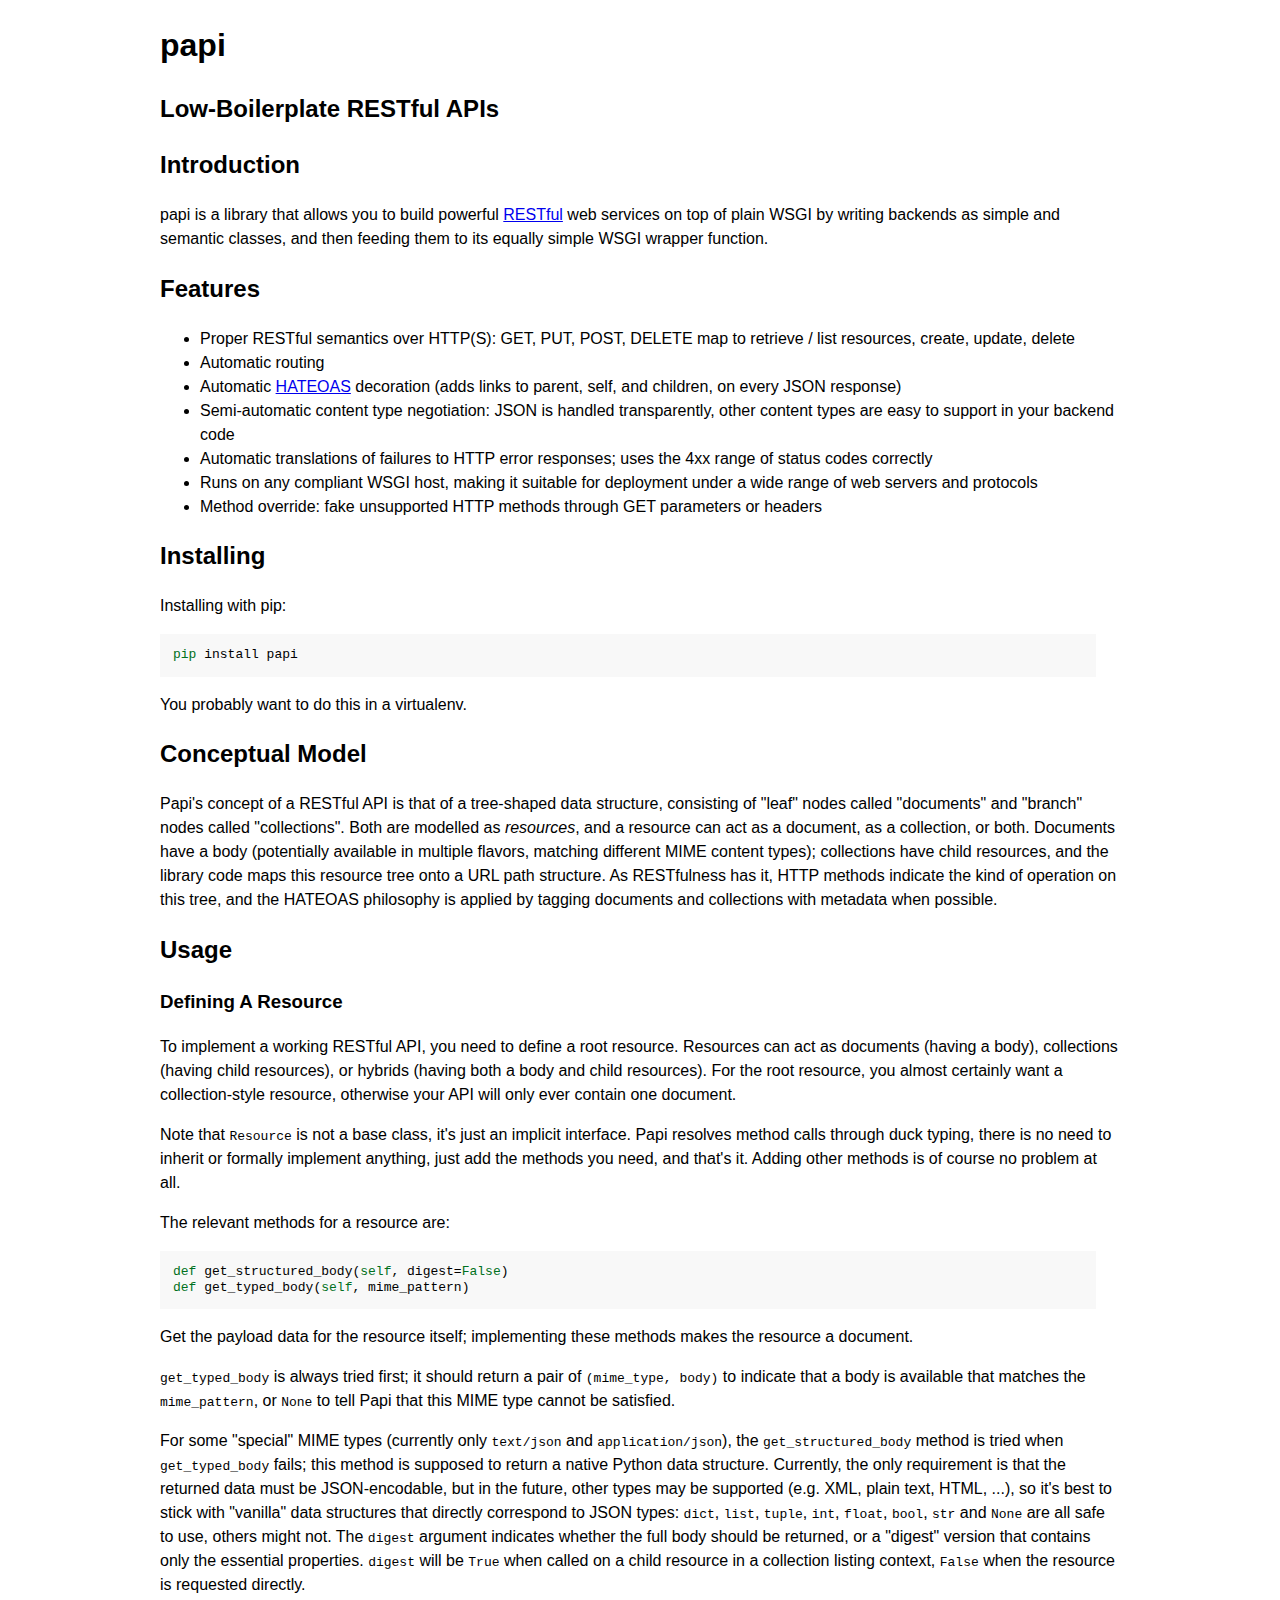
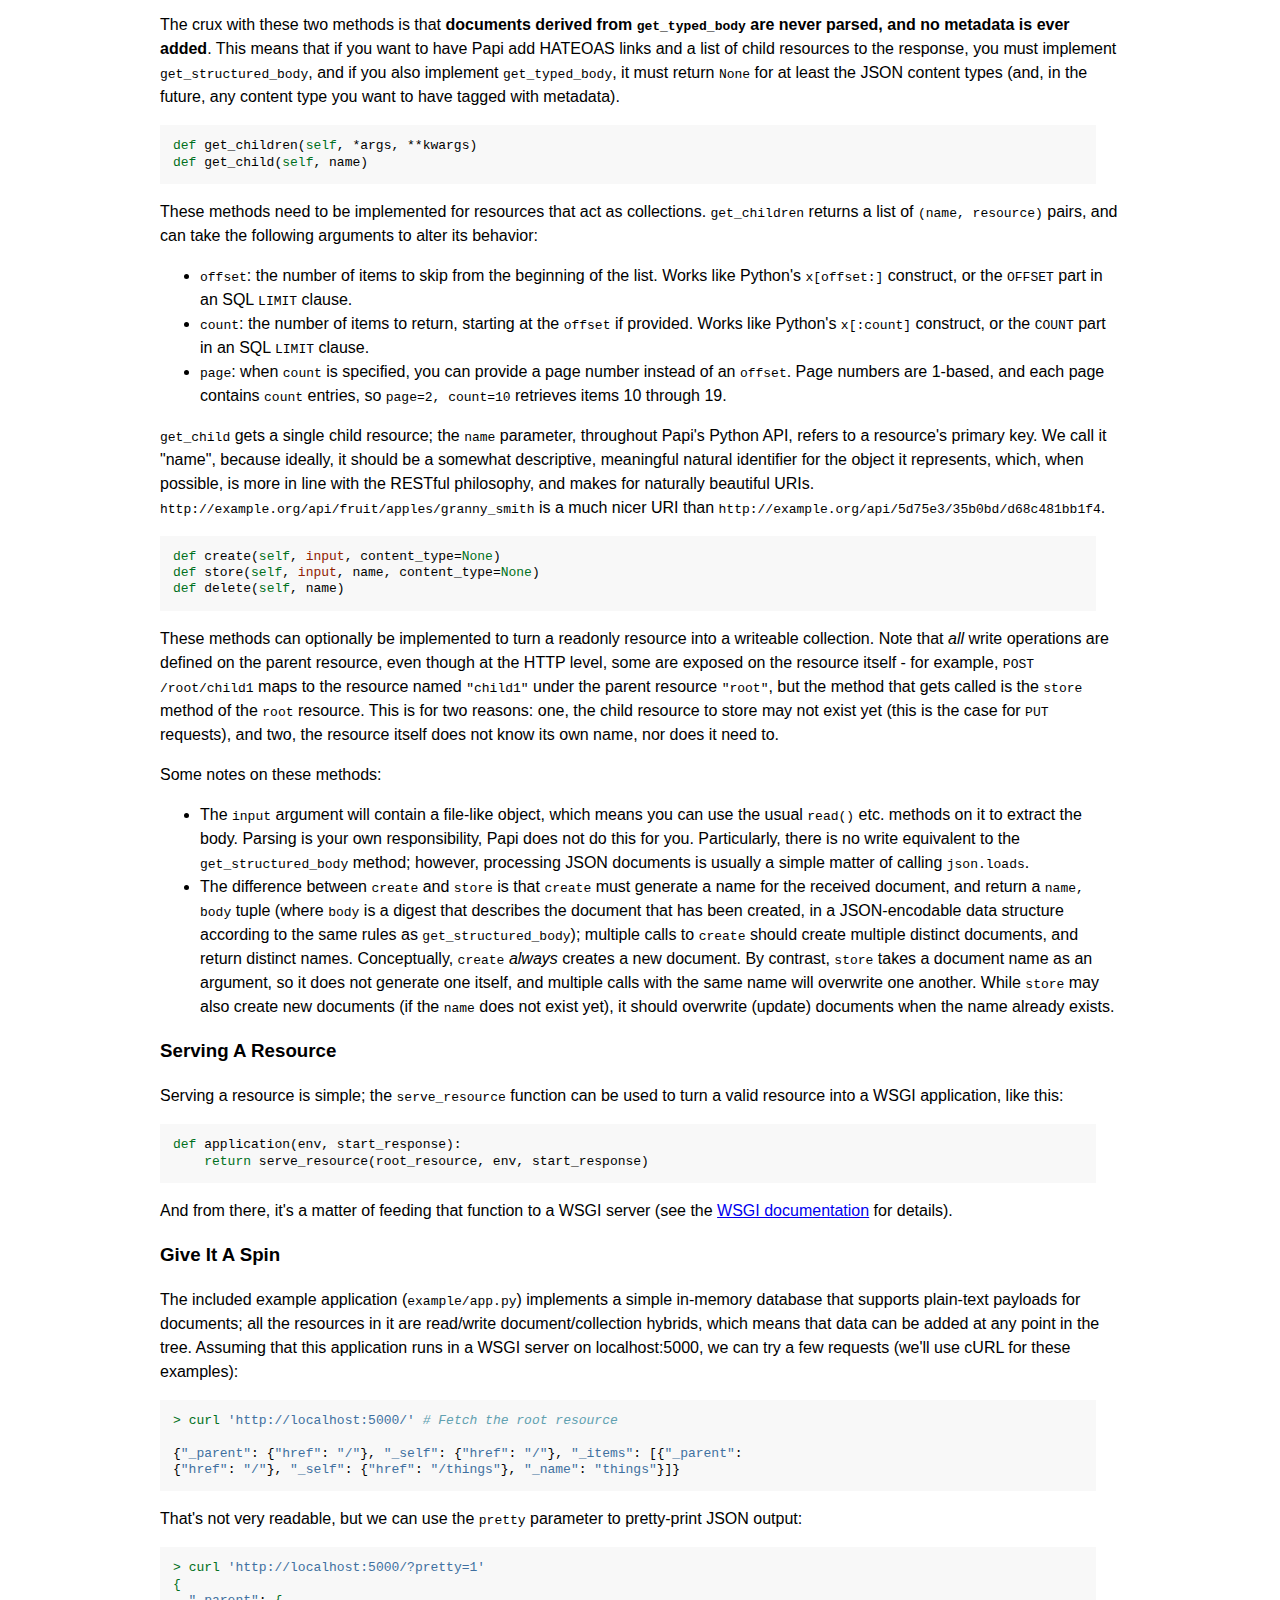
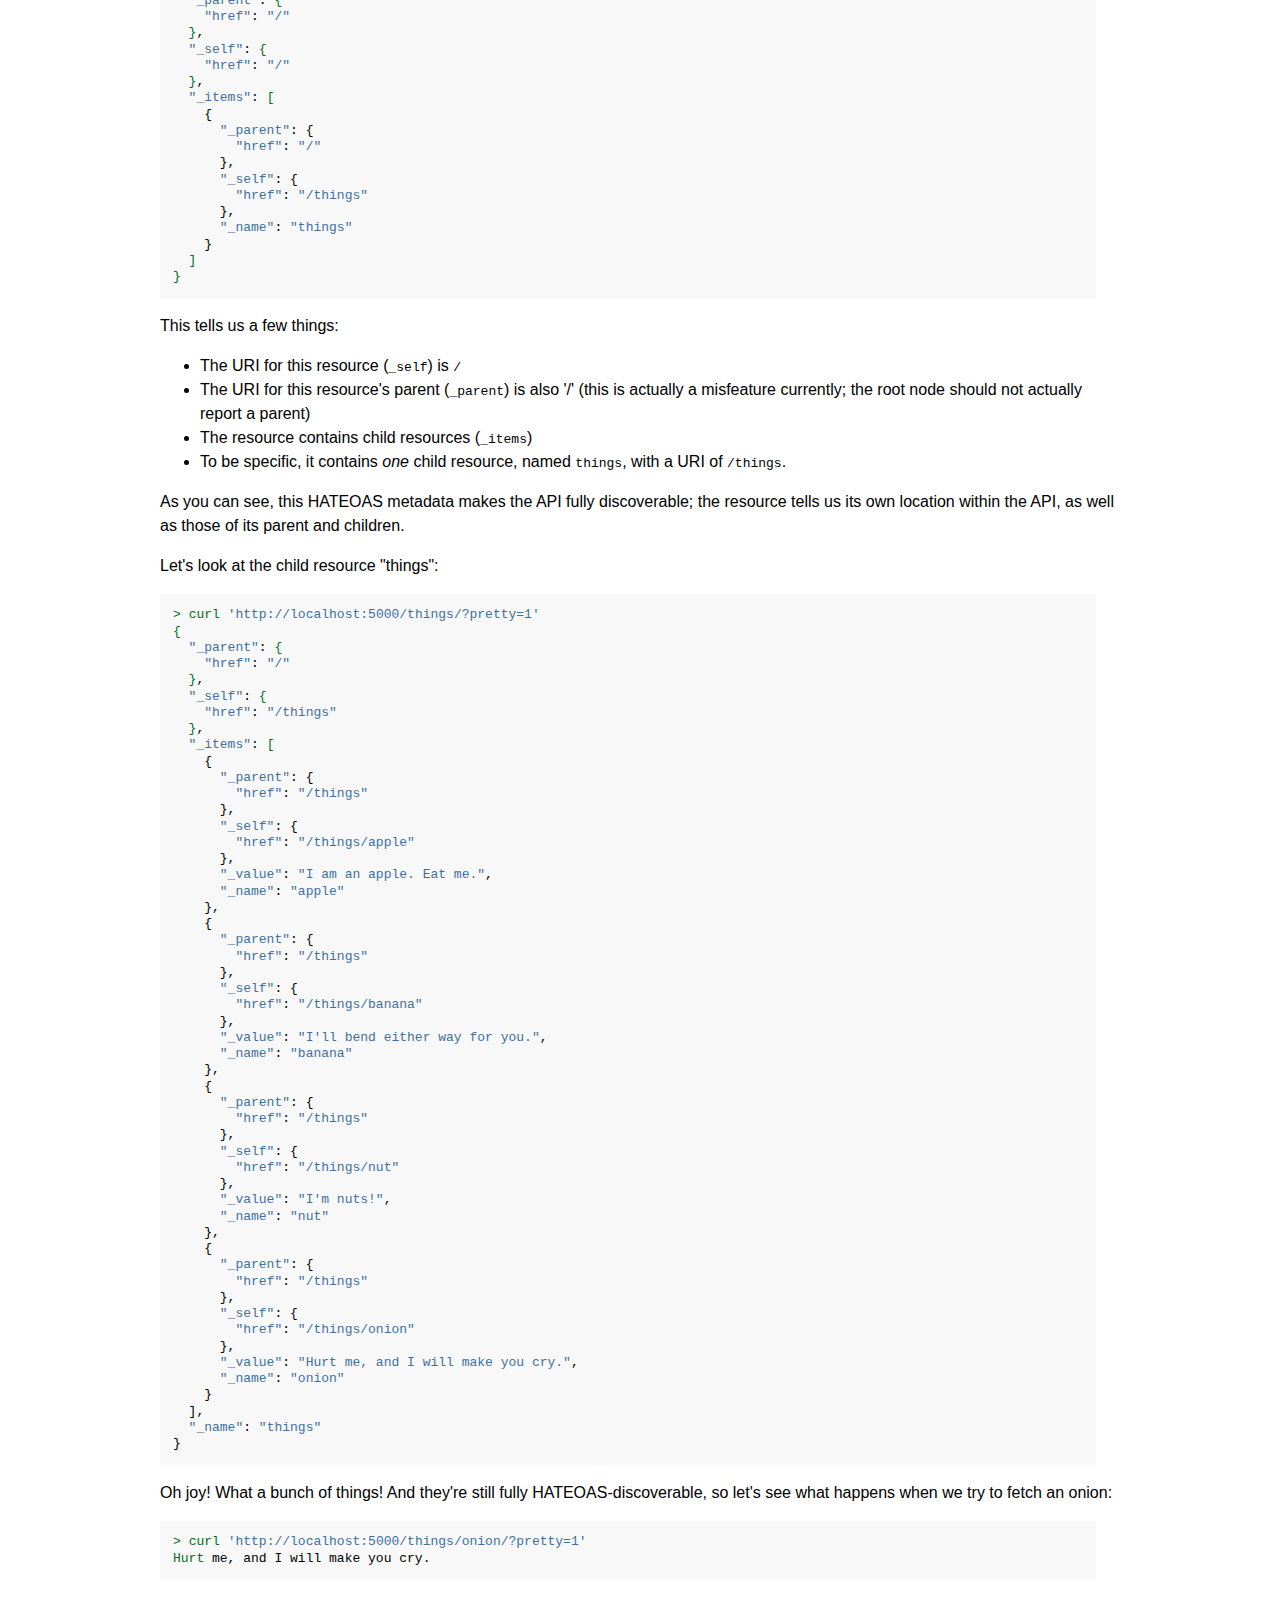
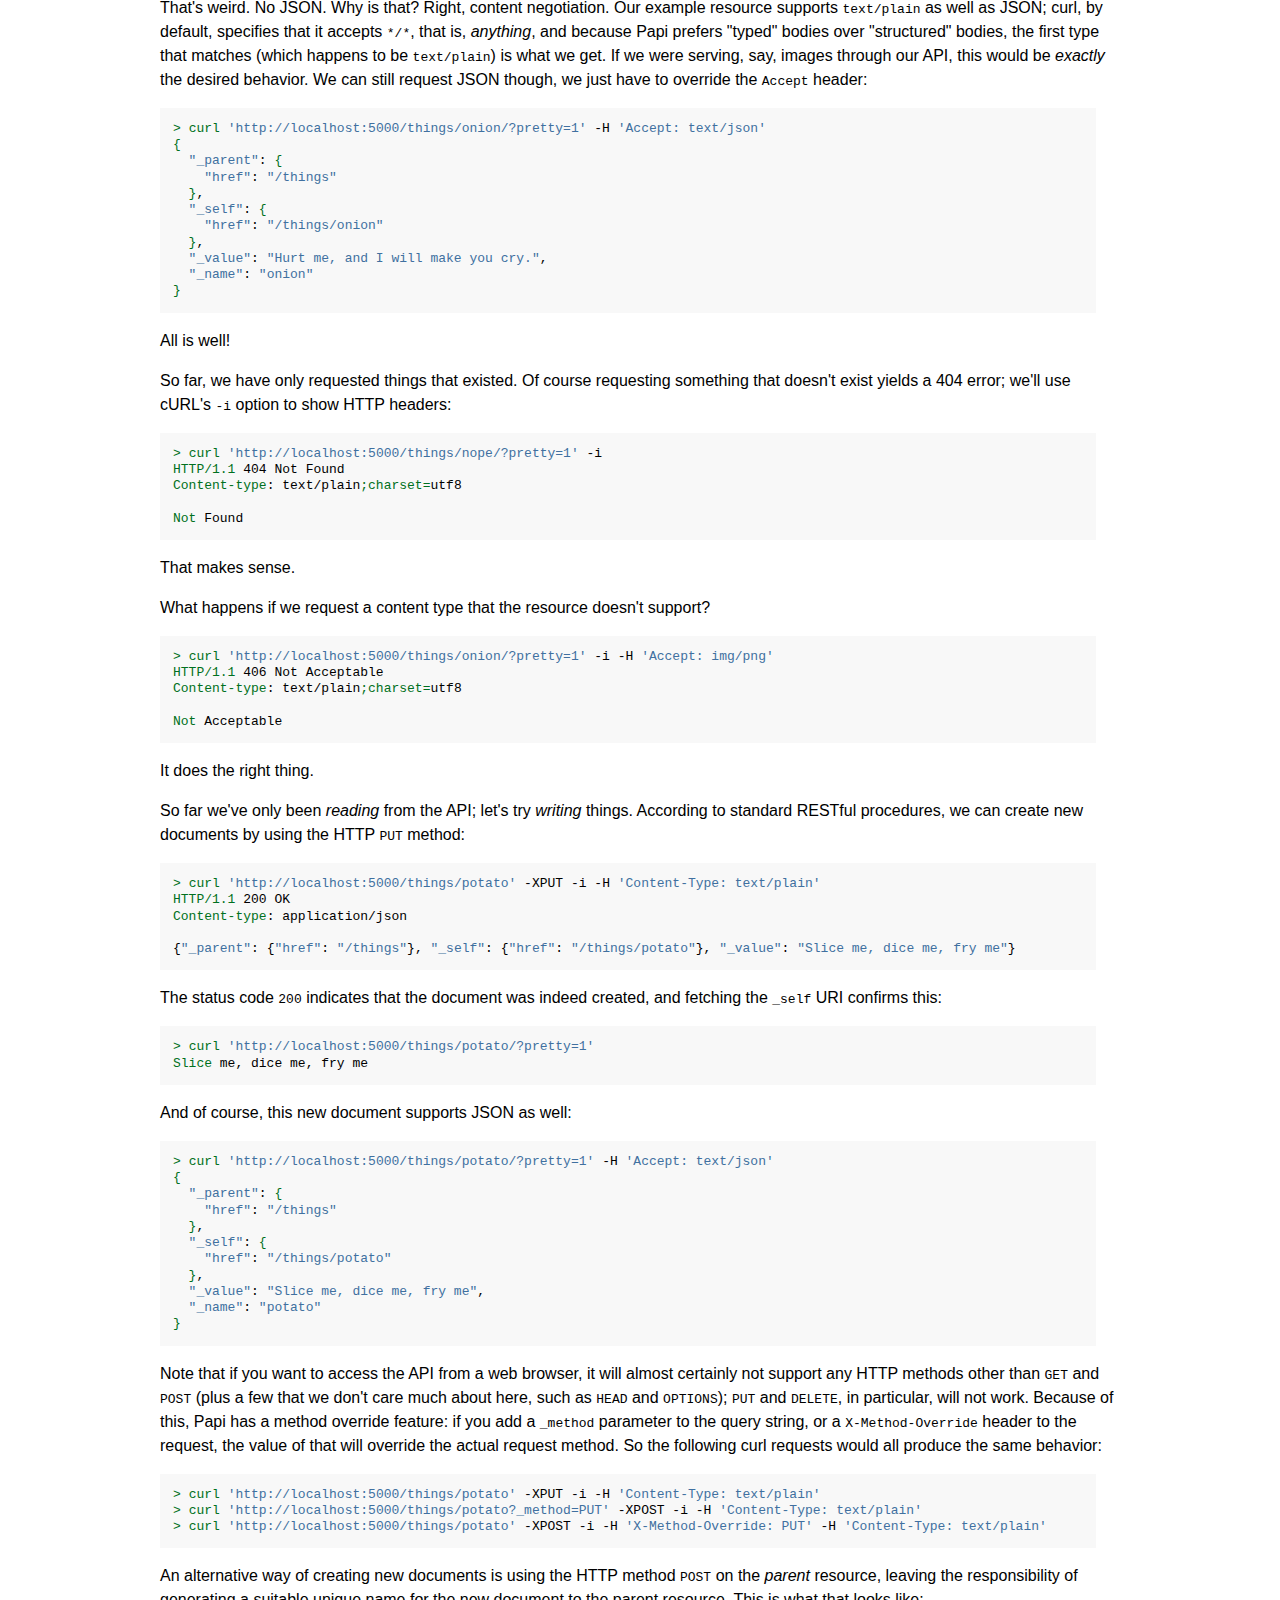
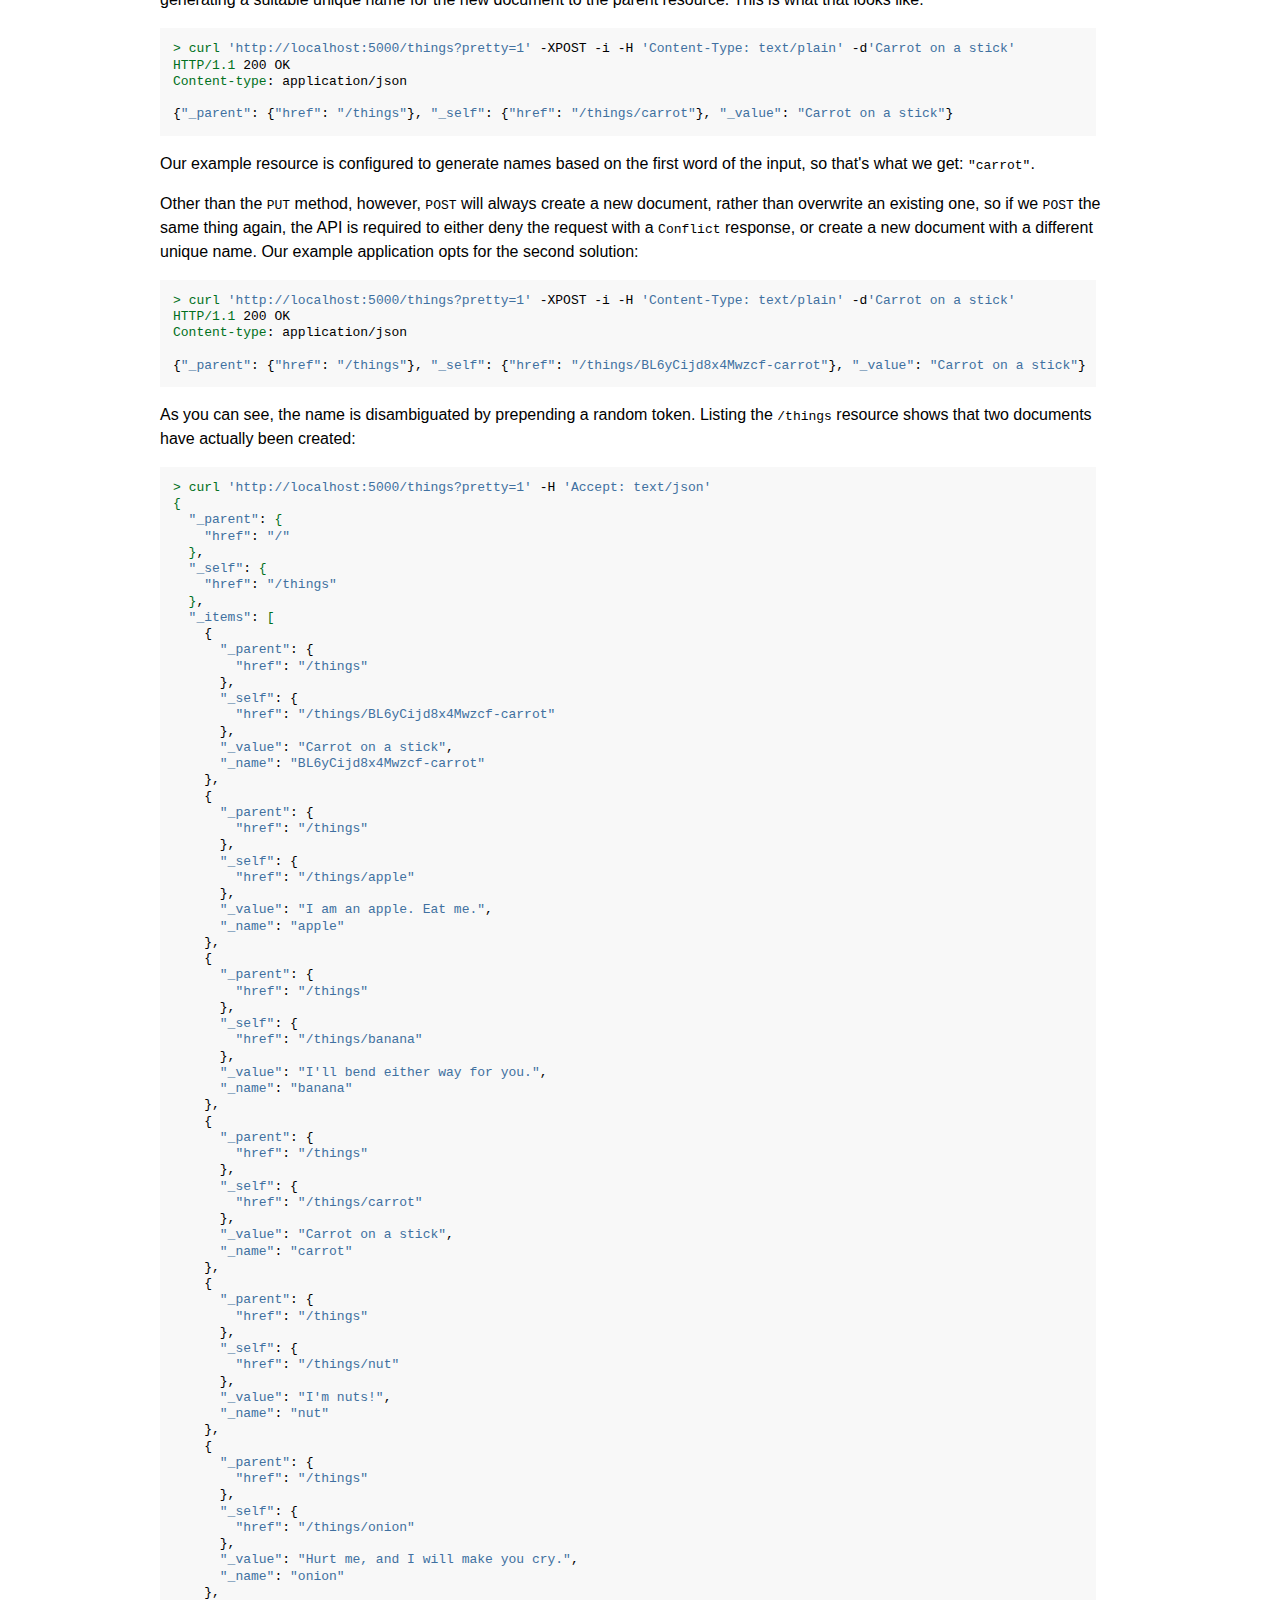
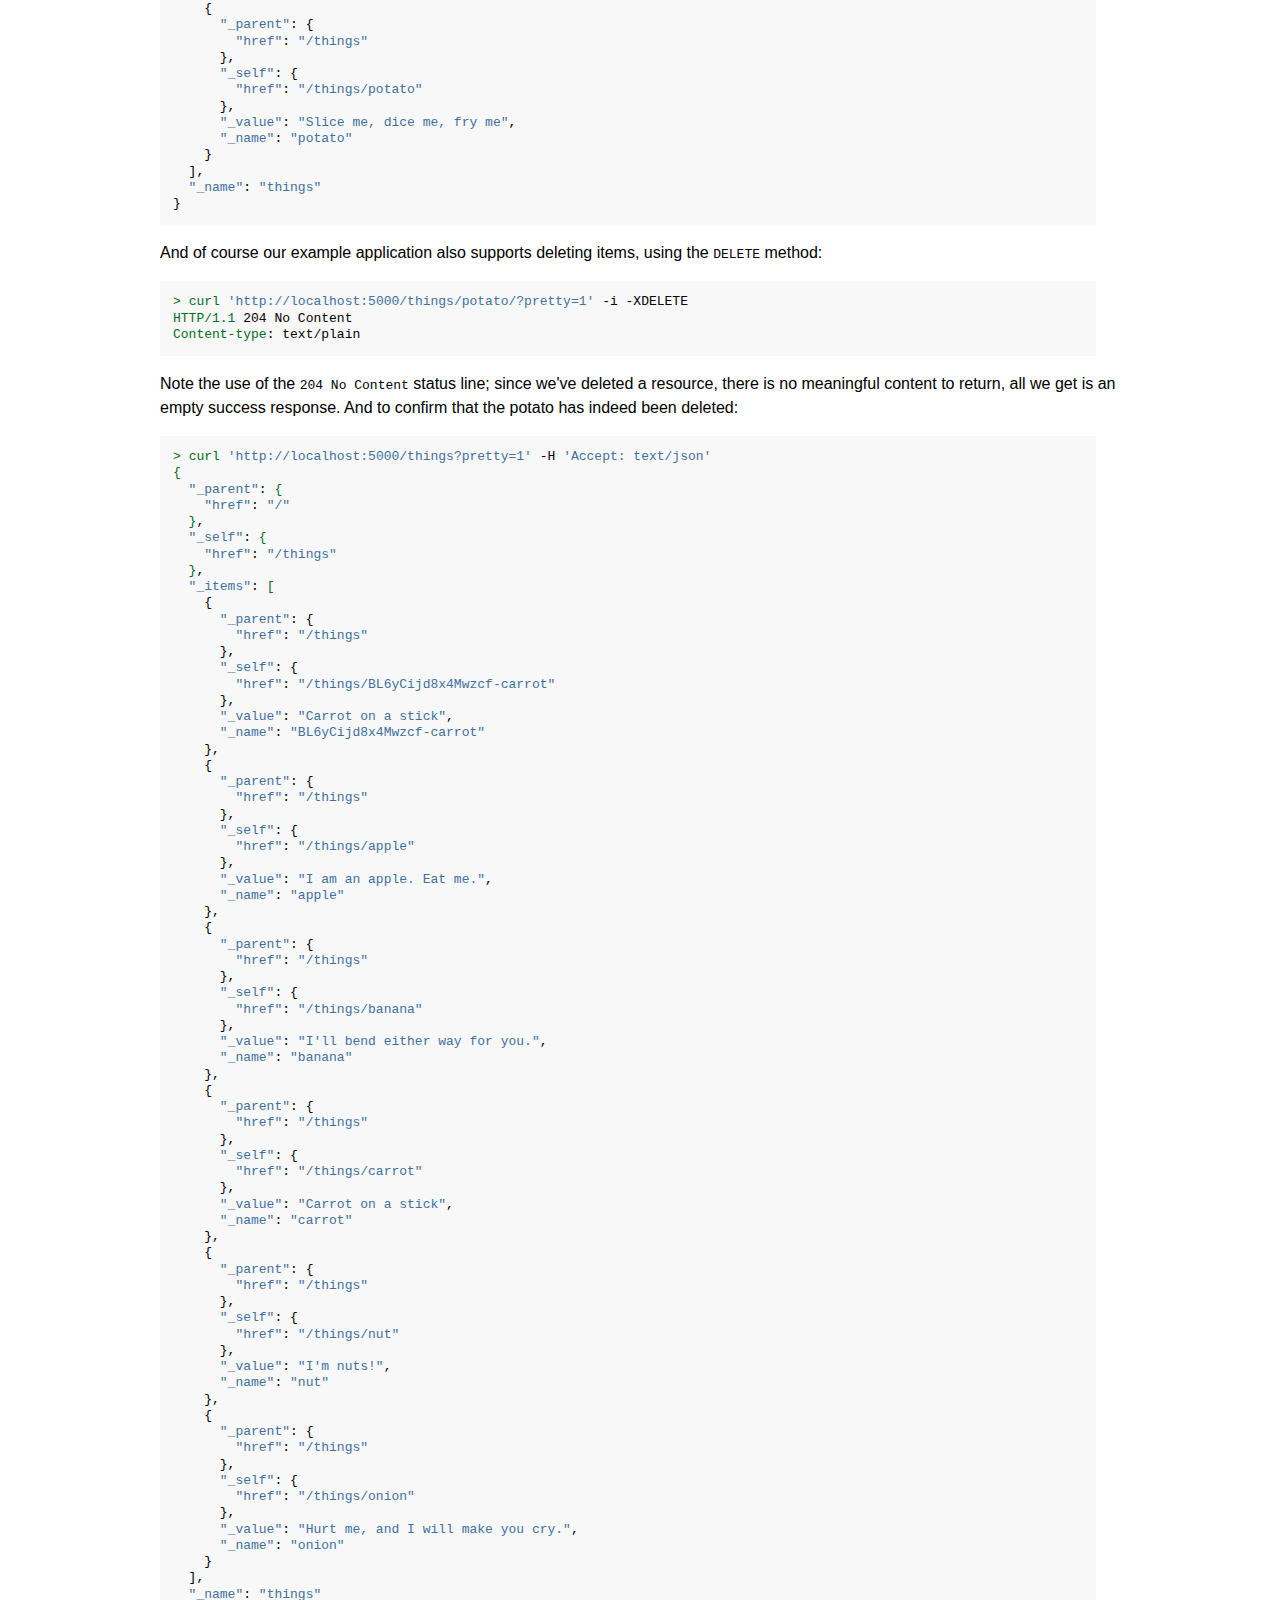
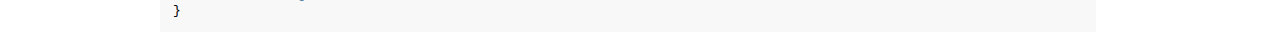
==== commit e75baed7: "Documented method override" ====
--- a/docs/index.html
+++ b/docs/index.html
@@ -16,6 +16,7 @@
 <li>Semi-automatic content type negotiation: JSON is handled transparently, other content types are easy to support in your backend code</li>
 <li>Automatic translations of failures to HTTP error responses; uses the 4xx range of status codes correctly</li>
 <li>Runs on any compliant WSGI host, making it suitable for deployment under a wide range of web servers and protocols</li>
+<li>Method override: fake unsupported HTTP methods through GET parameters or headers</li>
 </ul>
 <h2 id="installing">Installing</h2>
 <p>Installing with pip:</p>
@@ -64,7 +65,7 @@
 {<span class="st">&quot;_parent&quot;</span>: {<span class="st">&quot;href&quot;</span>: <span class="st">&quot;/&quot;</span>}, <span class="st">&quot;_self&quot;</span>: {<span class="st">&quot;href&quot;</span>: <span class="st">&quot;/&quot;</span>}, <span class="st">&quot;_items&quot;</span>: [{<span class="st">&quot;_parent&quot;</span>:
 {<span class="st">&quot;href&quot;</span>: <span class="st">&quot;/&quot;</span>}, <span class="st">&quot;_self&quot;</span>: {<span class="st">&quot;href&quot;</span>: <span class="st">&quot;/things&quot;</span>}, <span class="st">&quot;_name&quot;</span>: <span class="st">&quot;things&quot;</span>}]}</code></pre>
 <p>That's not very readable, but we can use the <code>pretty</code> parameter to pretty-print JSON output:</p>
-<pre class="sourceCode bash"><code class="sourceCode bash"><span class="kw">&gt;</span> <span class="kw">curl</span> <span class="st">&#39;http://localhost:5000/?pretty=1&#39;</span> <span class="co"># Fetch the root resource</span>
+<pre class="sourceCode bash"><code class="sourceCode bash"><span class="kw">&gt;</span> <span class="kw">curl</span> <span class="st">&#39;http://localhost:5000/?pretty=1&#39;</span>
 <span class="kw">{</span>
   <span class="st">&quot;_parent&quot;</span>: <span class="kw">{</span>
     <span class="st">&quot;href&quot;</span>: <span class="st">&quot;/&quot;</span>
@@ -196,6 +197,10 @@
   <span class="st">&quot;_value&quot;</span>: <span class="st">&quot;Slice me, dice me, fry me&quot;</span>,
   <span class="st">&quot;_name&quot;</span>: <span class="st">&quot;potato&quot;</span>
 <span class="kw">}</span></code></pre>
+<p>Note that if you want to access the API from a web browser, it will almost certainly not support any HTTP methods other than <code>GET</code> and <code>POST</code> (plus a few that we don't care much about here, such as <code>HEAD</code> and <code>OPTIONS</code>); <code>PUT</code> and <code>DELETE</code>, in particular, will not work. Because of this, Papi has a method override feature: if you add a <code>_method</code> parameter to the query string, or a <code>X-Method-Override</code> header to the request, the value of that will override the actual request method. So the following curl requests would all produce the same behavior:</p>
+<pre class="sourceCode bash"><code class="sourceCode bash"><span class="kw">&gt;</span> <span class="kw">curl</span> <span class="st">&#39;http://localhost:5000/things/potato&#39;</span> -XPUT -i -H <span class="st">&#39;Content-Type: text/plain&#39;</span>
+<span class="kw">&gt;</span> <span class="kw">curl</span> <span class="st">&#39;http://localhost:5000/things/potato?_method=PUT&#39;</span> -XPOST -i -H <span class="st">&#39;Content-Type: text/plain&#39;</span>
+<span class="kw">&gt;</span> <span class="kw">curl</span> <span class="st">&#39;http://localhost:5000/things/potato&#39;</span> -XPOST -i -H <span class="st">&#39;X-Method-Override: PUT&#39;</span> -H <span class="st">&#39;Content-Type: text/plain&#39;</span></code></pre>
 <p>An alternative way of creating new documents is using the HTTP method <code>POST</code> on the <em>parent</em> resource, leaving the responsibility of generating a suitable unique name for the new document to the parent resource. This is what that looks like:</p>
 <pre class="sourceCode bash"><code class="sourceCode bash"><span class="kw">&gt;</span> <span class="kw">curl</span> <span class="st">&#39;http://localhost:5000/things?pretty=1&#39;</span> -XPOST -i -H <span class="st">&#39;Content-Type: text/plain&#39;</span> -d<span class="st">&#39;Carrot on a stick&#39;</span>
 <span class="kw">HTTP/1.1</span> 200 OK
